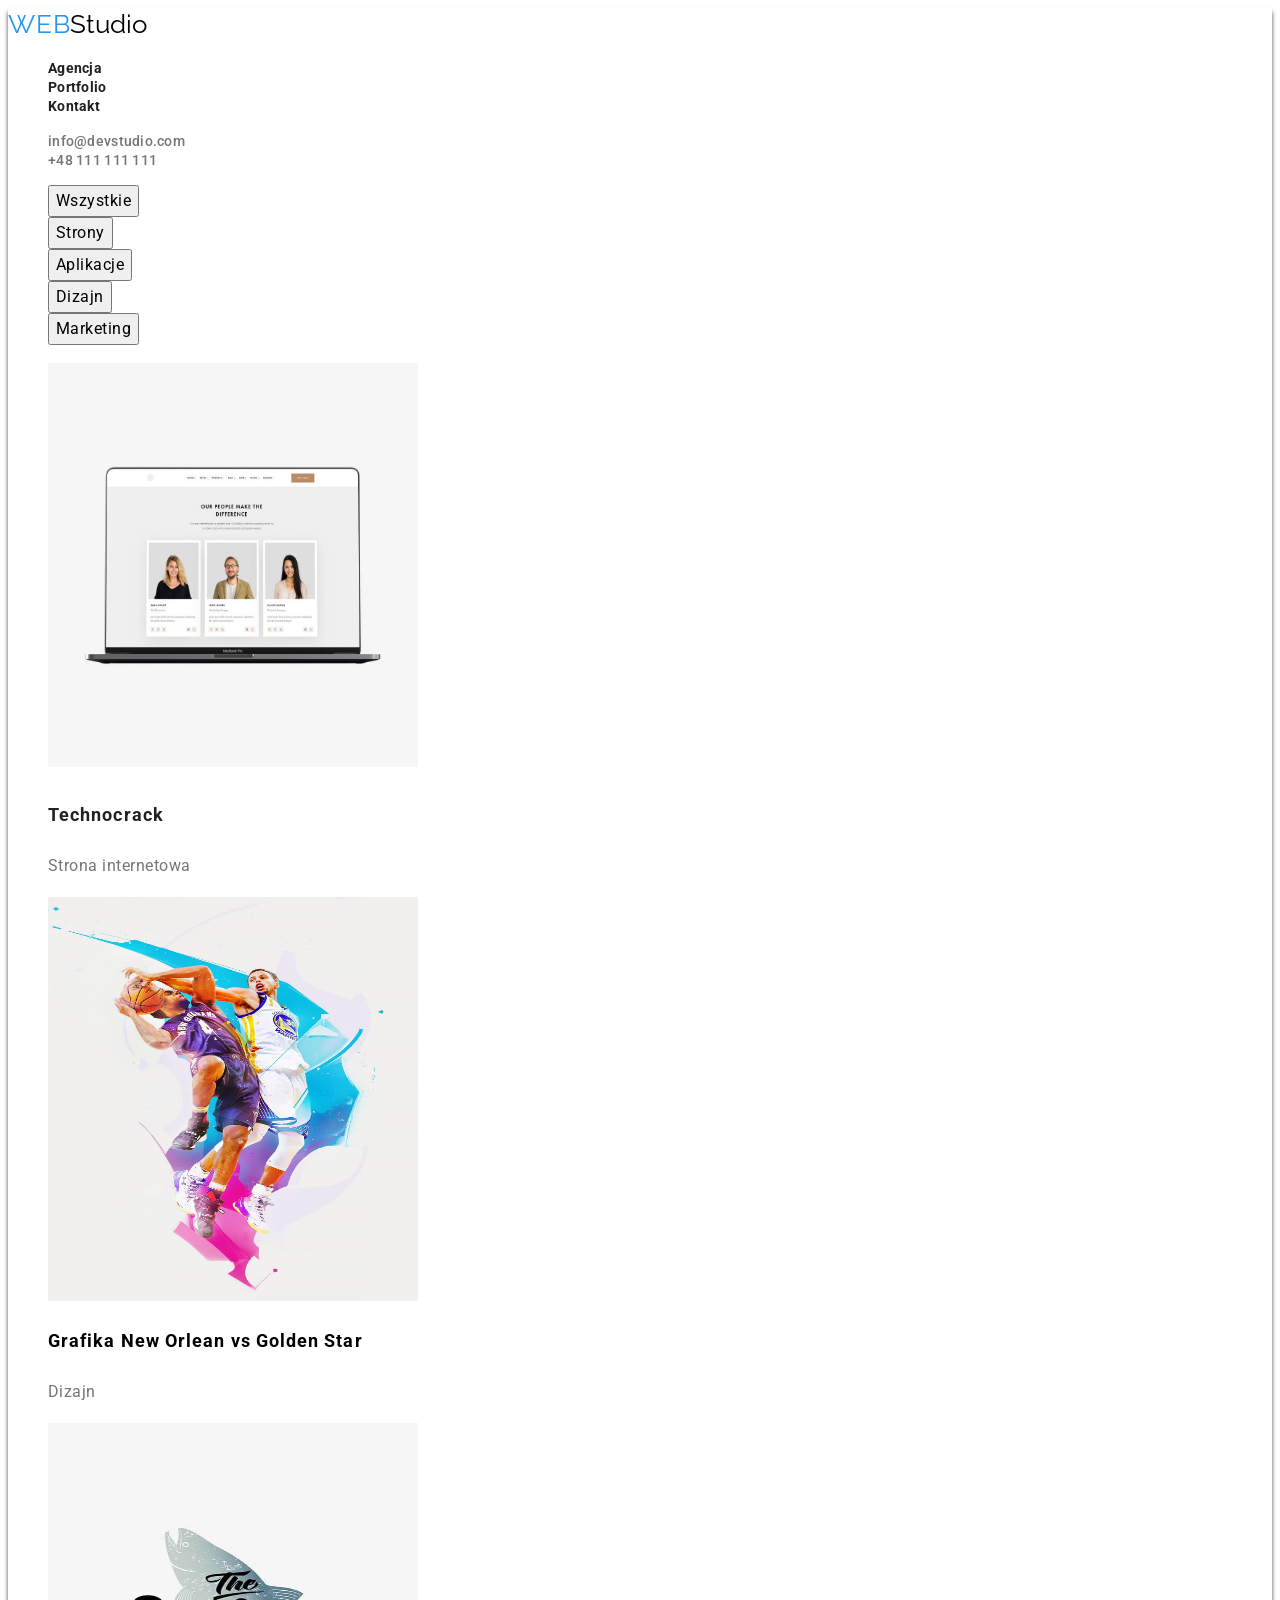
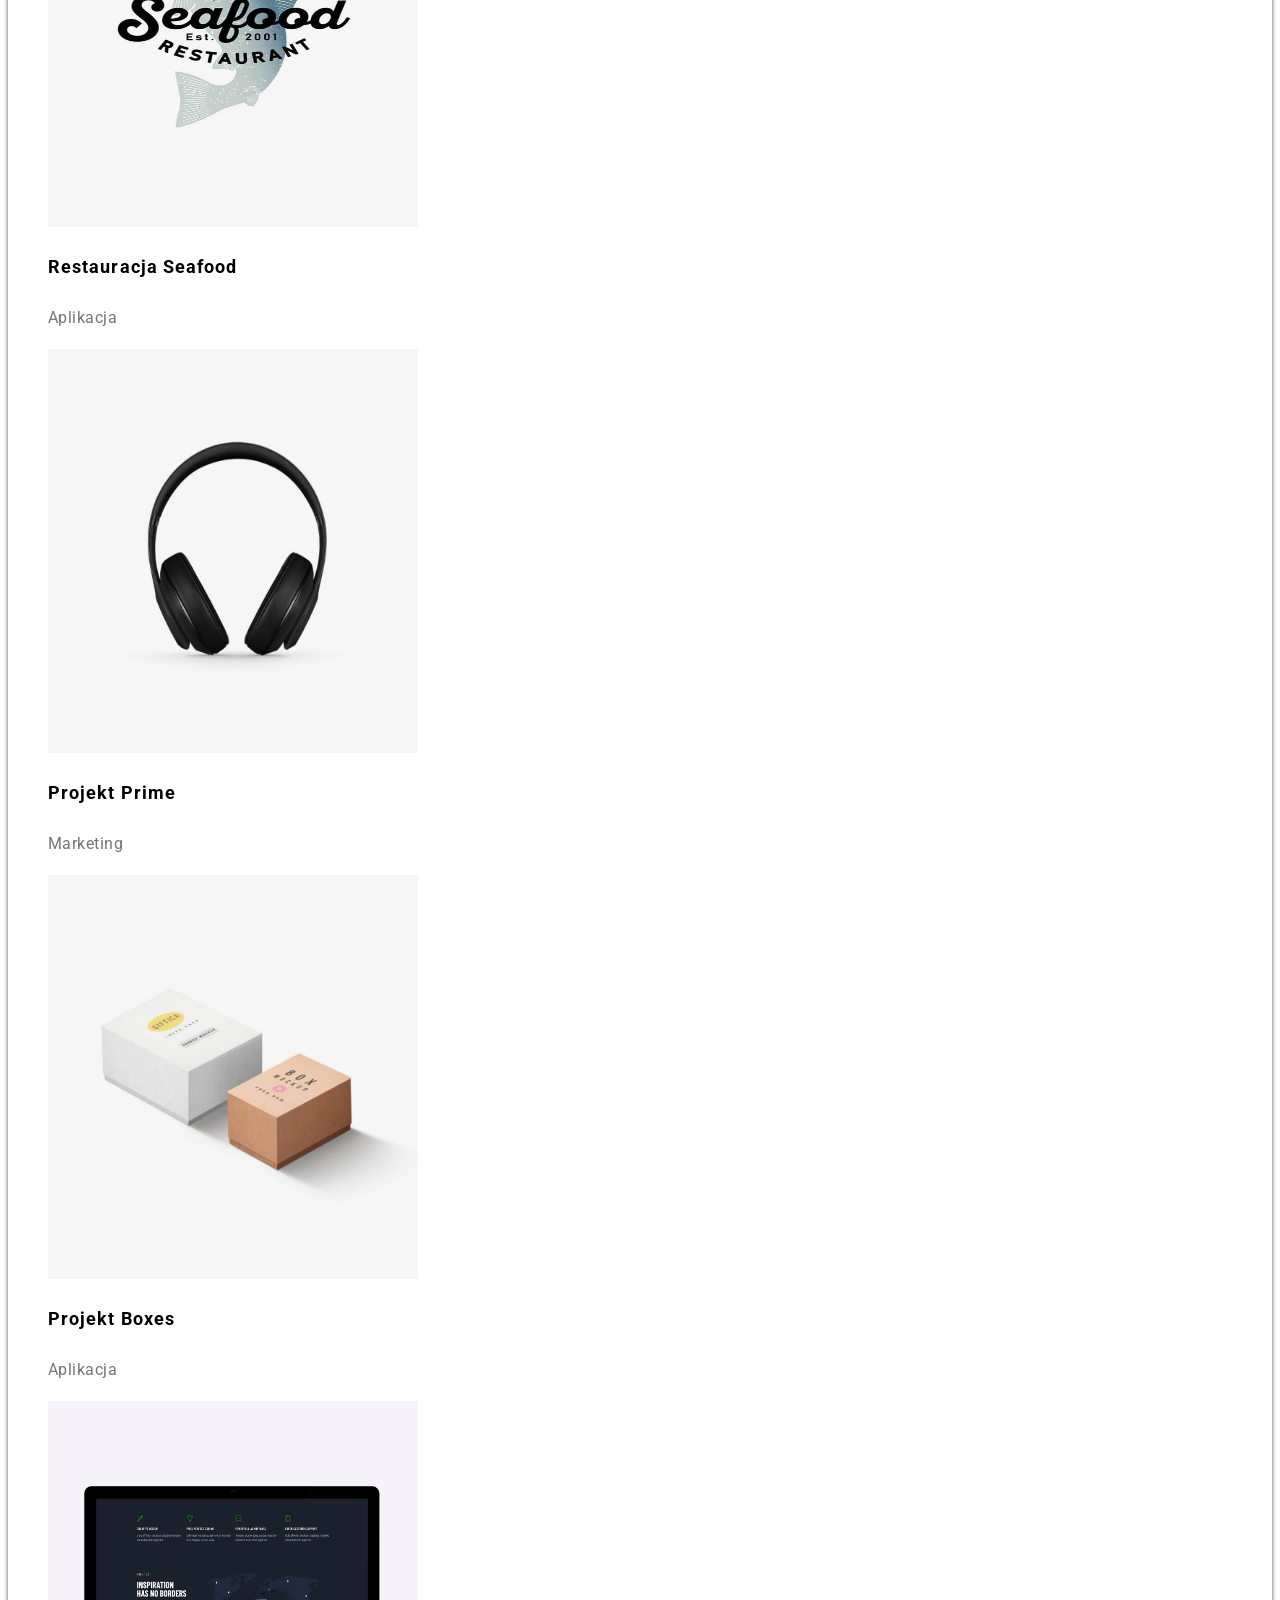
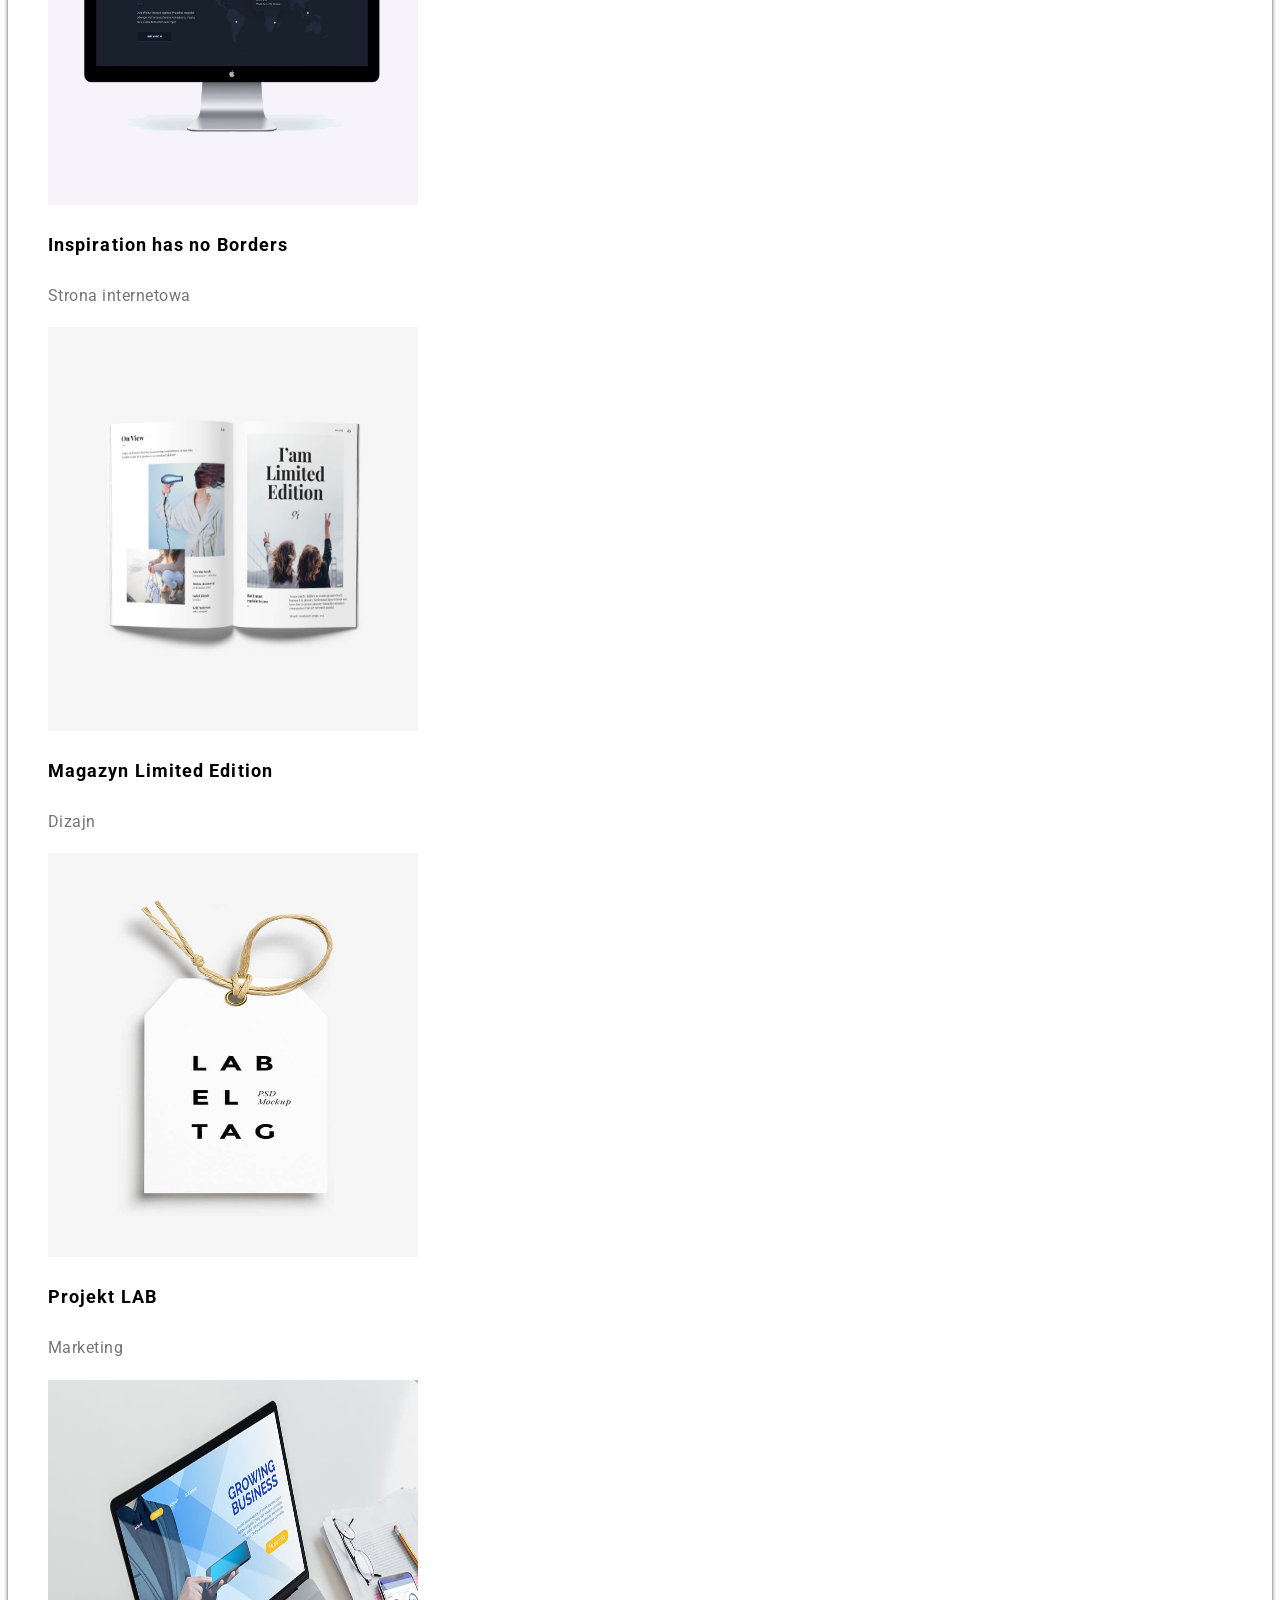
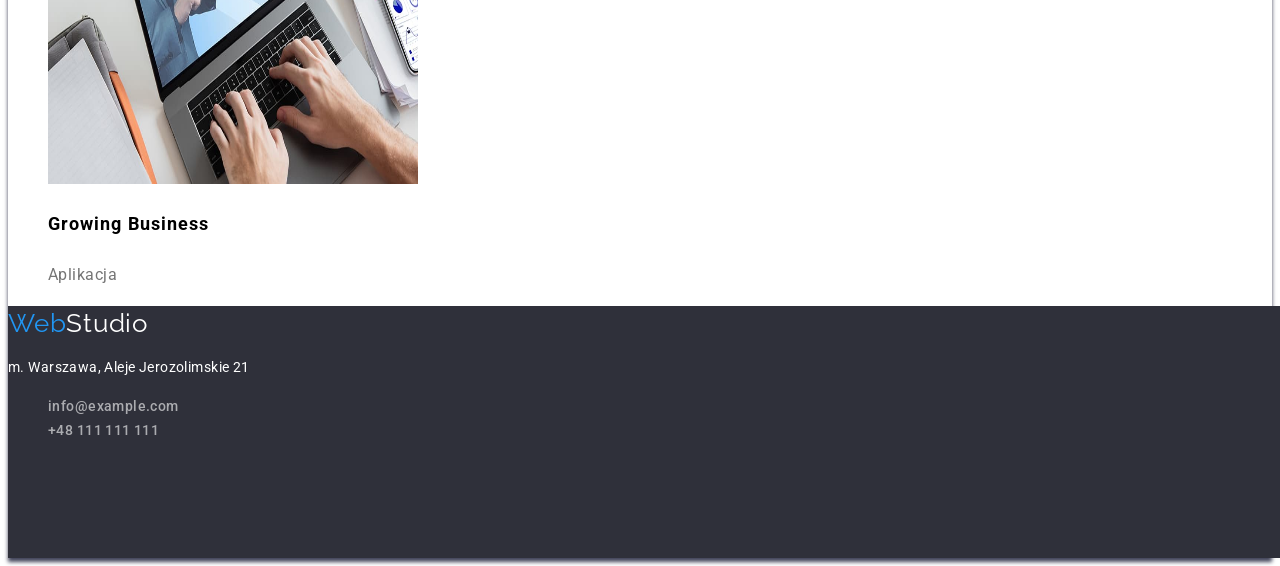
==== portfolio.html @ bafd1a70 "kopia z goit-merkup-hw-02 kopia z pracy domowej numer 2" ====
<!DOCTYPE html>
<html lang="pl">
<head>
    <meta charset="UTF-8">
    <meta http-equiv="X-UA-Compatible" content="IE=edge">
    <meta name="viewport" content="width=device-width, initial-scale=1.0">
    <title>Portfolio</title>
    <link rel="preconnect" href="https://fonts.googleapis.com">
    <link rel="preconnect" href="https://fonts.gstatic.com" crossorigin>
    <link href="https://fonts.googleapis.com/css2?family=Raleway:wght@700&family=Roboto:wght@400;500;700;900&display=swap" rel="stylesheet">
    <link rel="stylesheet" href="./css/style.css">
</head>
<body>
<header>
    <nav>
      <a href="./portfolio.html" class="logo"><span class="logo1">WEB</span>Studio</a>
    
      <!-- Nawigacja do innych stron -->
      <ul>
        <li><a href="Agencja" class="logo2">Agencja</a></li>
        <li><a href="Portfolio" class="logo2">Portfolio</a></li>
        <li><a href="Kontakt" class="logo2">Kontakt</a></li>
      </ul>
    </nav>

<ul>
    <li><a href="mail:info@devstudio.com " class="logo3">info@devstudio.com</a></li>
    <li><a href="telto:+48111111111" class="logo3">+48 111 111 111</a></li>
</ul>
  </header>
    <main>
      <ul>
<li><button type="button" class="strony">Wszystkie</button></li>
<li><button type="button" class="strony">Strony</button></li>
<li><button type="button" class="strony">Aplikacje</button></li>
<li><button type="button" class="strony">Dizajn</button></li>
<li><button type="button" class="strony">Marketing</button></li>
</ul>
<ul>
  <li class="zdjecie">
    <p>
    <img src="./images/slaptop3osoby.jpg"
    alt="Technocrack"
    width="370"
    height="404"
    />
    </p>
    <h3 class="zdjecianazwa">Technocrack</h3>
      <p class="zdjeciastrona">Strona internetowa</p>
  </li>
  <li>
    <p>
    <img src="./images/snba.jpg" 
    alt="Grafika New Orlean vs Golden Star"
    width="370"
    height="404"
    />
    </p>
    <h3 class="zdjecianazwa">Grafika New Orlean vs Golden Star</h3>
      <p class="zdjeciastrona">Dizajn</p>
  </li>
  <li>
    <p>
    <img src="./images/sseafood.jpg" 
    alt="Restauracja Seafood"
    width="370"
    height="404"
    />
    </p>
    <h3 class="zdjecianazwa">Restauracja Seafood</h3>
      <p class="zdjeciastrona">Aplikacja</p>
  </li>
  <li>
    <p>
    <img src="./images/ssłuchawki.jpg" 
    alt="Projekt Prime"
    width="370"
    height="404"
    />
    </p>
    <h3 class="zdjecianazwa">Projekt Prime</h3>
      <p class="zdjeciastrona">Marketing</p>
  </li>
  <li>
    <p>
    <img src="./images/sbox.jpg" 
    alt="Projekt Boxes"
    width="370"
    height="404"
    />
    </p>
   <h3 class="zdjecianazwa">Projekt Boxes</h3>
      <p class="zdjeciastrona">Aplikacja</p>
  </li>
  <li>
    <p>
    <img src="./images/smac.jpg" 
    alt="Inspiration has no Borders"
    width="370"
    height="404"
    />
    </p>
    <h3 class="zdjecianazwa">Inspiration has no Borders</h3>
      <p class="zdjeciastrona">Strona internetowa</p>
  </li>
  <li>
    <p>
    <img src="./images/sgazeta.jpg" 
    alt="Magazyn Limited Edition"
    width="370"
    height="404"
    />
    </p>
    <h3 class="zdjecianazwa">Magazyn Limited Edition</h3>
      <p class="zdjeciastrona">Dizajn</p>
  </li>
  <li>
    <p>
    <img src="./images/szawieszka.jpg" 
    alt="Projekt LAB"
    width="370"
    height="404"
    />
    </p>
   <h3 class="zdjecianazwa">Projekt LAB</h3>
      <p class="zdjeciastrona">Marketing</p>
  </li>
  <li>
    <p>
    <img src="./images/slaptop.jpg" 
    alt="Growing Business"
    width="370"
    height="404"
    />
    </p>
    <h3 class="zdjecianazwa">Growing Business</h3>
      <p class="zdjeciastrona">Aplikacja</p>
  </li>
</ul>
    </main>
<footer class="foot">
<a href="./portfolio.html" class="foot1"><span class="foot2">Web</span>Studio</a>
<address>
<p class="foot3" >m. Warszawa, Aleje Jerozolimskie 21</p>
<ul>
<li><a href="mailto:info@example.com" class="foot4">info@example.com</a></li>
<li><a href="tele:+48111111111" class="foot4">+48 111 111 111</a></li>
</ul>
</address>
  </footer>
</body>
</html>
---- css/style.css ----
:root {
  --black-main: #212121;
  --second-black: #000000;
  --main-blue: #2196F3;
  --background-grey: #2F303A;
  --main-white: #FFFFFF;
  --second-white: #F5F4FA;
  --main-silver: #757575;
}

body {
font-family: 'Roboto', sans-serif;
color: var(--main-black);
box-shadow:  0px 4px 4px 0px rgba(66, 68, 90, 1);
}
ul {
    list-style-type: none;
}

.logo {
color: var(--second-black);
background-color:var(--main-white);
text-decoration: none;
font-family: Raleway;
font-size: 26px;
line-height: 1.29;
cursor: pointer;
}
.logo1 {
color: #2196F3;
font-family: Raleway;
font-size: 26px;
line-height: 1.29;
letter-spacing: 0.03em;
cursor: pointer;
}
.logo2 {
color: var(--black-main);
font-weight: bold;
font-size: 14px;
line-height: 1.14;
letter-spacing: 0.02em;
text-decoration: none;
list-style-type: none;
}
.logo3 {
color: var(--main-silver);
text-decoration: none;
font-size: 14px;
line-height: 1.14;
letter-spacing: 0.02em;
font-weight: 500;
}
.logo:hover,
.logo1:hover,
.logo2:hover,
.logo3:hover{
    color: var(--main-blue);
}

.titel {
background-color: var(--background-grey);
height: 600px;
width: 1600px;
}
.titelh1 {
font-size: 44px;
line-height: 1.36;
letter-spacing: 0.06em;
color:var(--main-white);
}
.titelbutton {
height: 50px;
width: 200px;
font-family: inherit;
font-weight: bold;
font-size: 16px;
line-height: 1.88;
letter-spacing: 0.06em;
background-color:var(--main-blue);
color: var(--main-white);
cursor: pointer;
}
.titelh2 {
font-size: 36px;
line-height: 1.16;
letter-spacing: 0.03em;
color:var(--black-main);
}
.titelh3 {
font-size: 14px;
line-height: 1.14;
letter-spacing: 0.03em;
color:var(--black-main);

}
.titellor {
font-size: 14px;
line-height: 1.71;
letter-spacing: 0.03em;
color:var(--main-silver);
}
.my {
font-size: 16px;
line-height: 1.19;
letter-spacing: 0.03em;
color:var(--black-main);
font-style:normal;
}

.strony {
font-size: 16px;
line-height: 1.63;
letter-spacing: 0.03em;
font-family: inherit;
}
.strony:hover {
color: var(--main-white);
background-color: var(--main-blue);
cursor: pointer;
}
.zdjecie {
font-size: 18px;
line-height: 2;
letter-spacing: 0.06em;
color:var(--black-main);
}
.zdjecianazwa {
    line-height: 2;
font-weight: bold;
font-size: 18px;
letter-spacing: 0.06em;
font-size: 18px
}
.zdjeciastrona{
font-size: 16px;
line-height: 1.88;
letter-spacing: 0.03em;
color: var(--main-silver);
}
.foot {
background-color: var(--background-grey);
height: 252px;
width: 1600px;
}
.foot1 {
list-style-type: none;
font-family: Raleway;
font-size: 26px;
line-height: 1.19;
letter-spacing: 0.03em;
color: #FFFFFF;
cursor: pointer;
text-decoration: none; 
}
.foot2 {
font-family: Raleway;
font-size: 26px;
line-height: 1.38;
letter-spacing: 0.03em;
color:#2196F3;
text-decoration: none;
list-style-type: none;
}
.foot3 {
font-size: 14px;
line-height: 1.71;
letter-spacing: 0.03em;
color: #FFFFFF;
font-style: normal;
}
.foot4 {
font-size: 14px;
line-height: 1.71;
letter-spacing: 0.03em;
color: #FFFFFF99;
text-decoration: none;
font-style: normal;
font-weight: 500;
}
.foot:hover,
.foot1:hover,
.foot2:hover,
.foot4:hover {
    color:var(--main-blue) ;
}
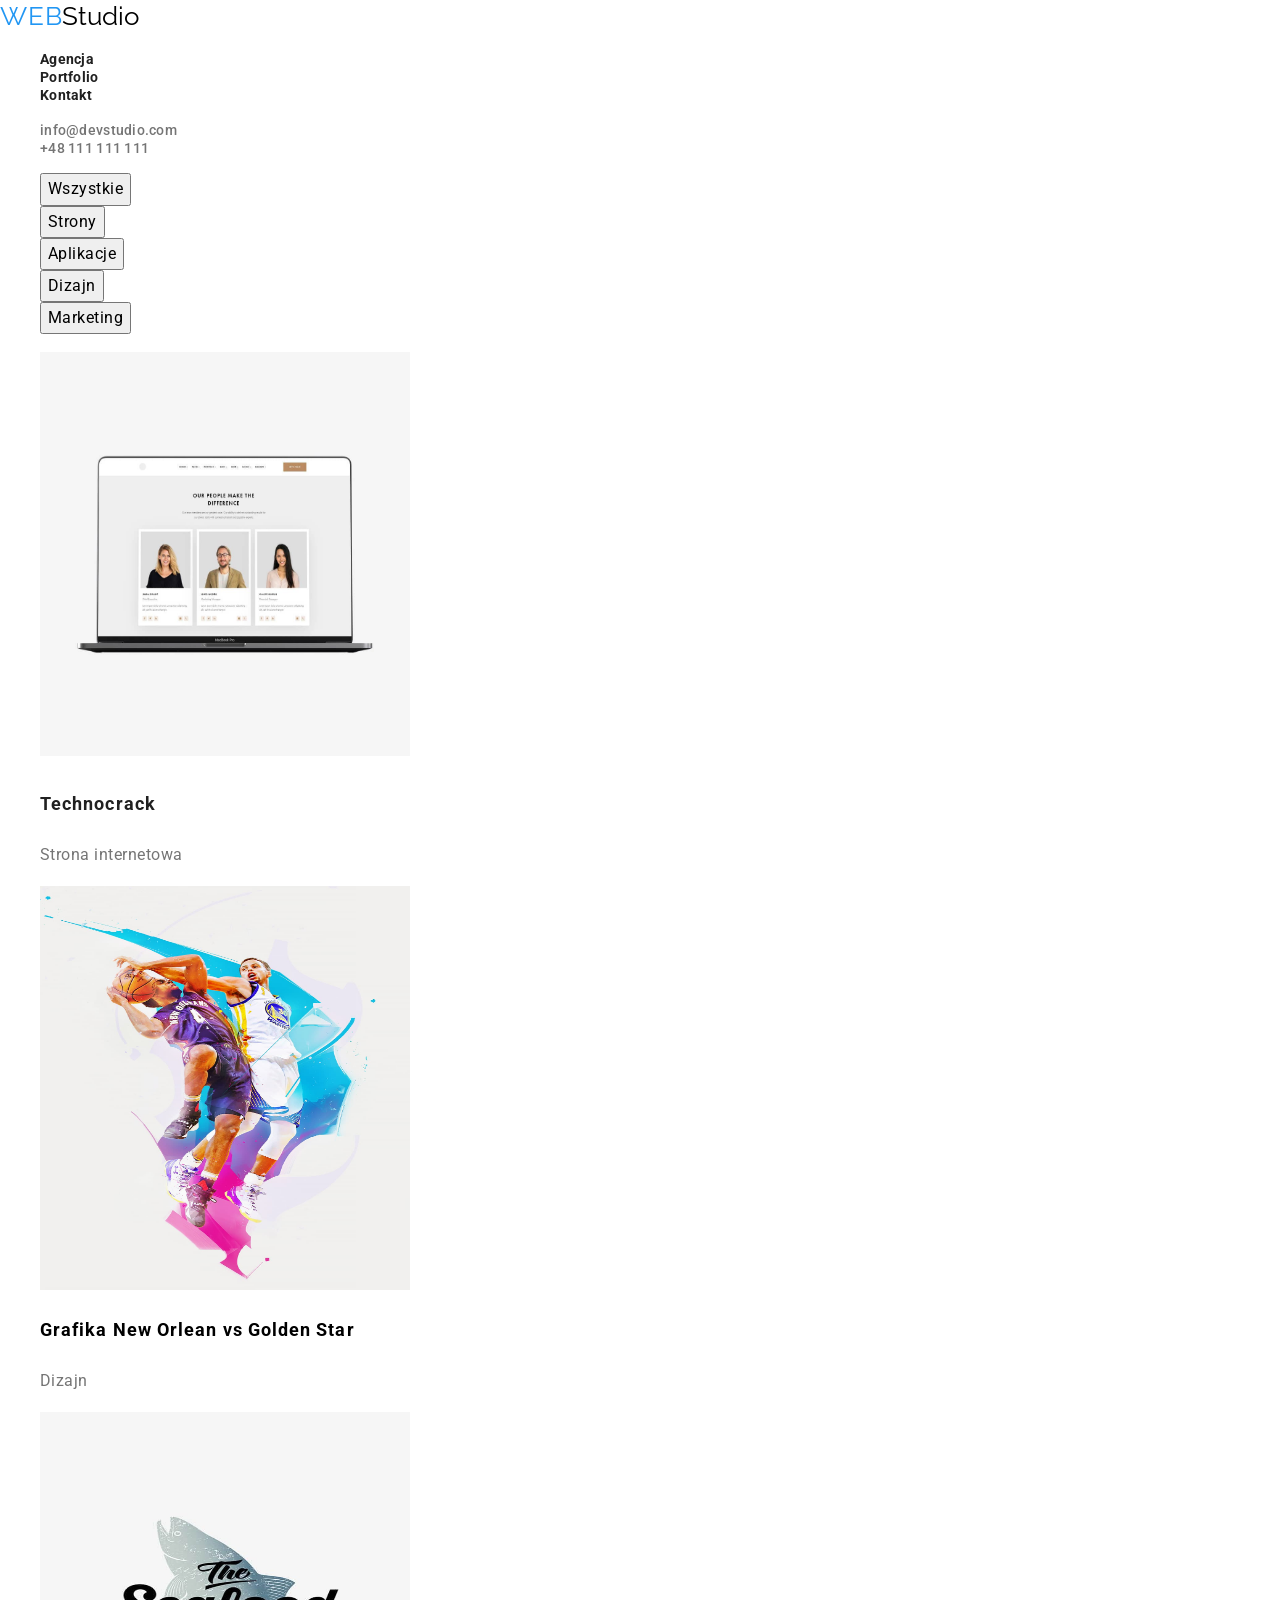
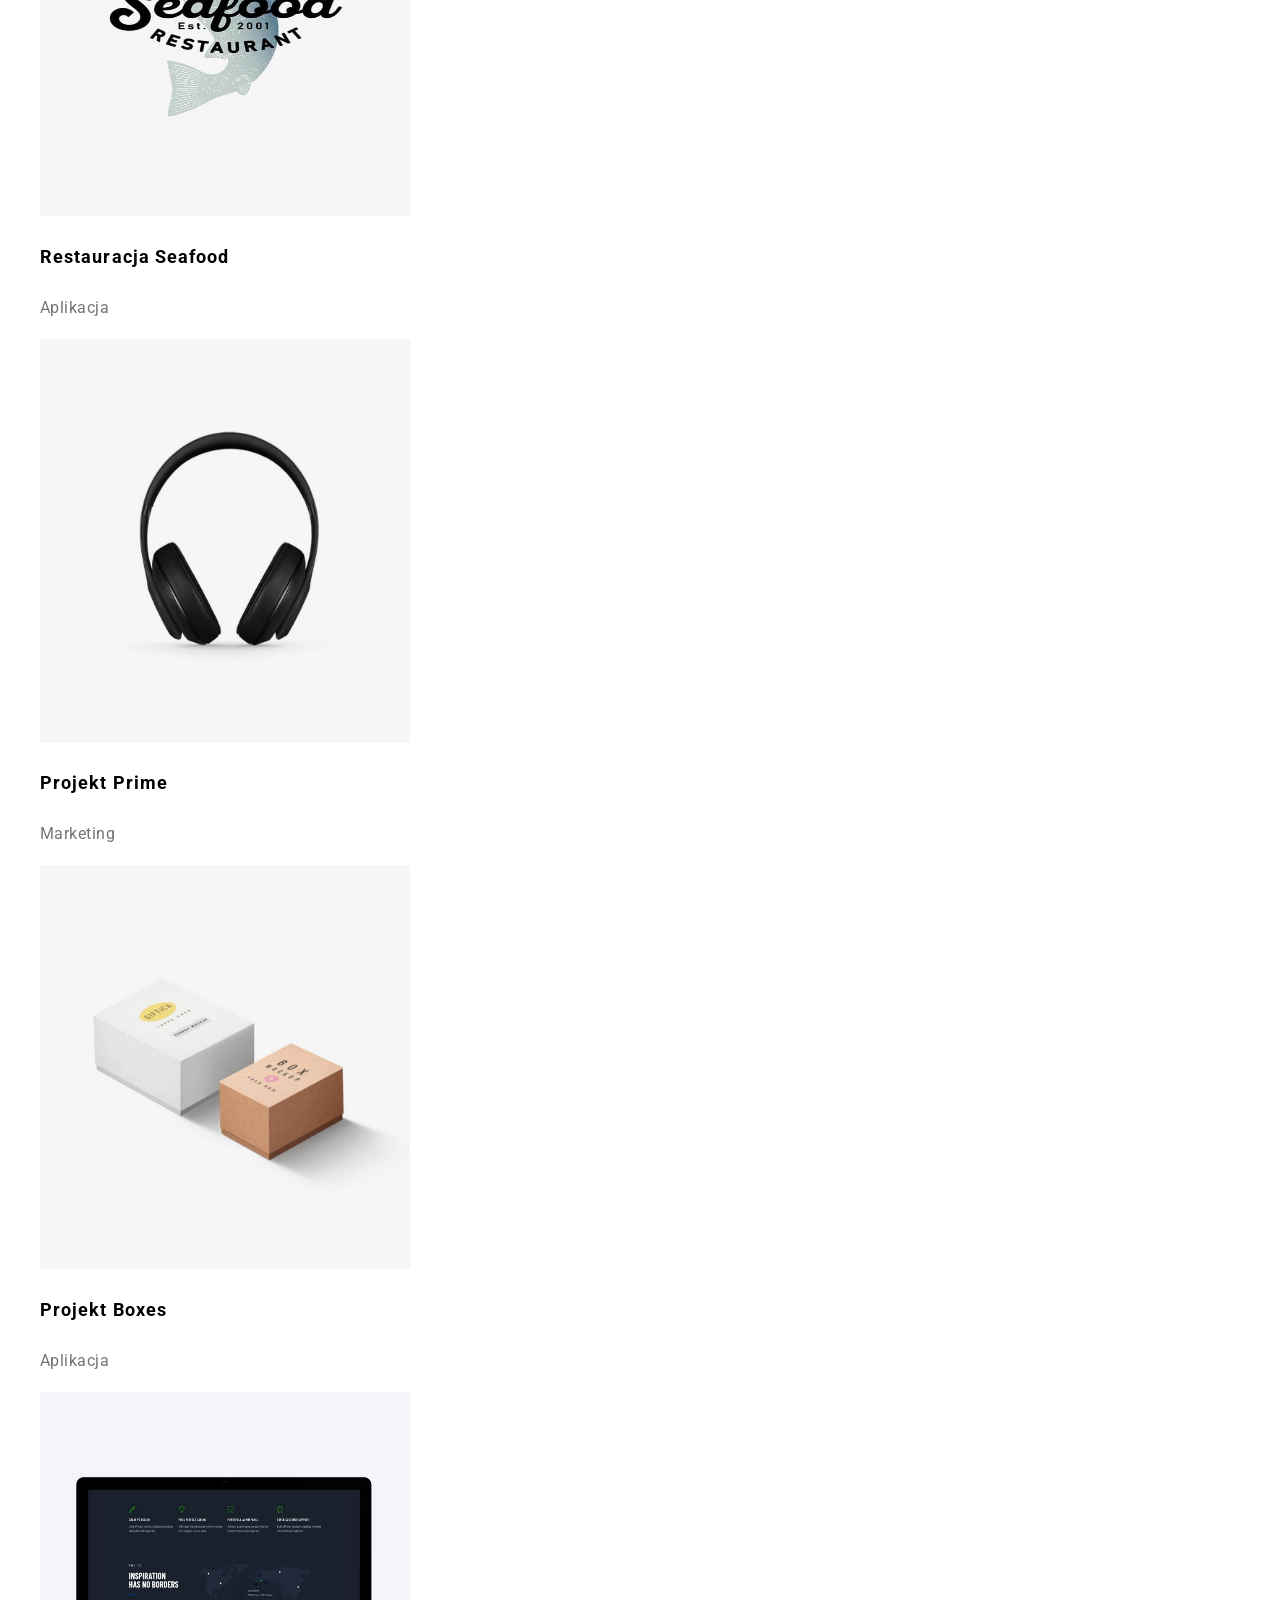
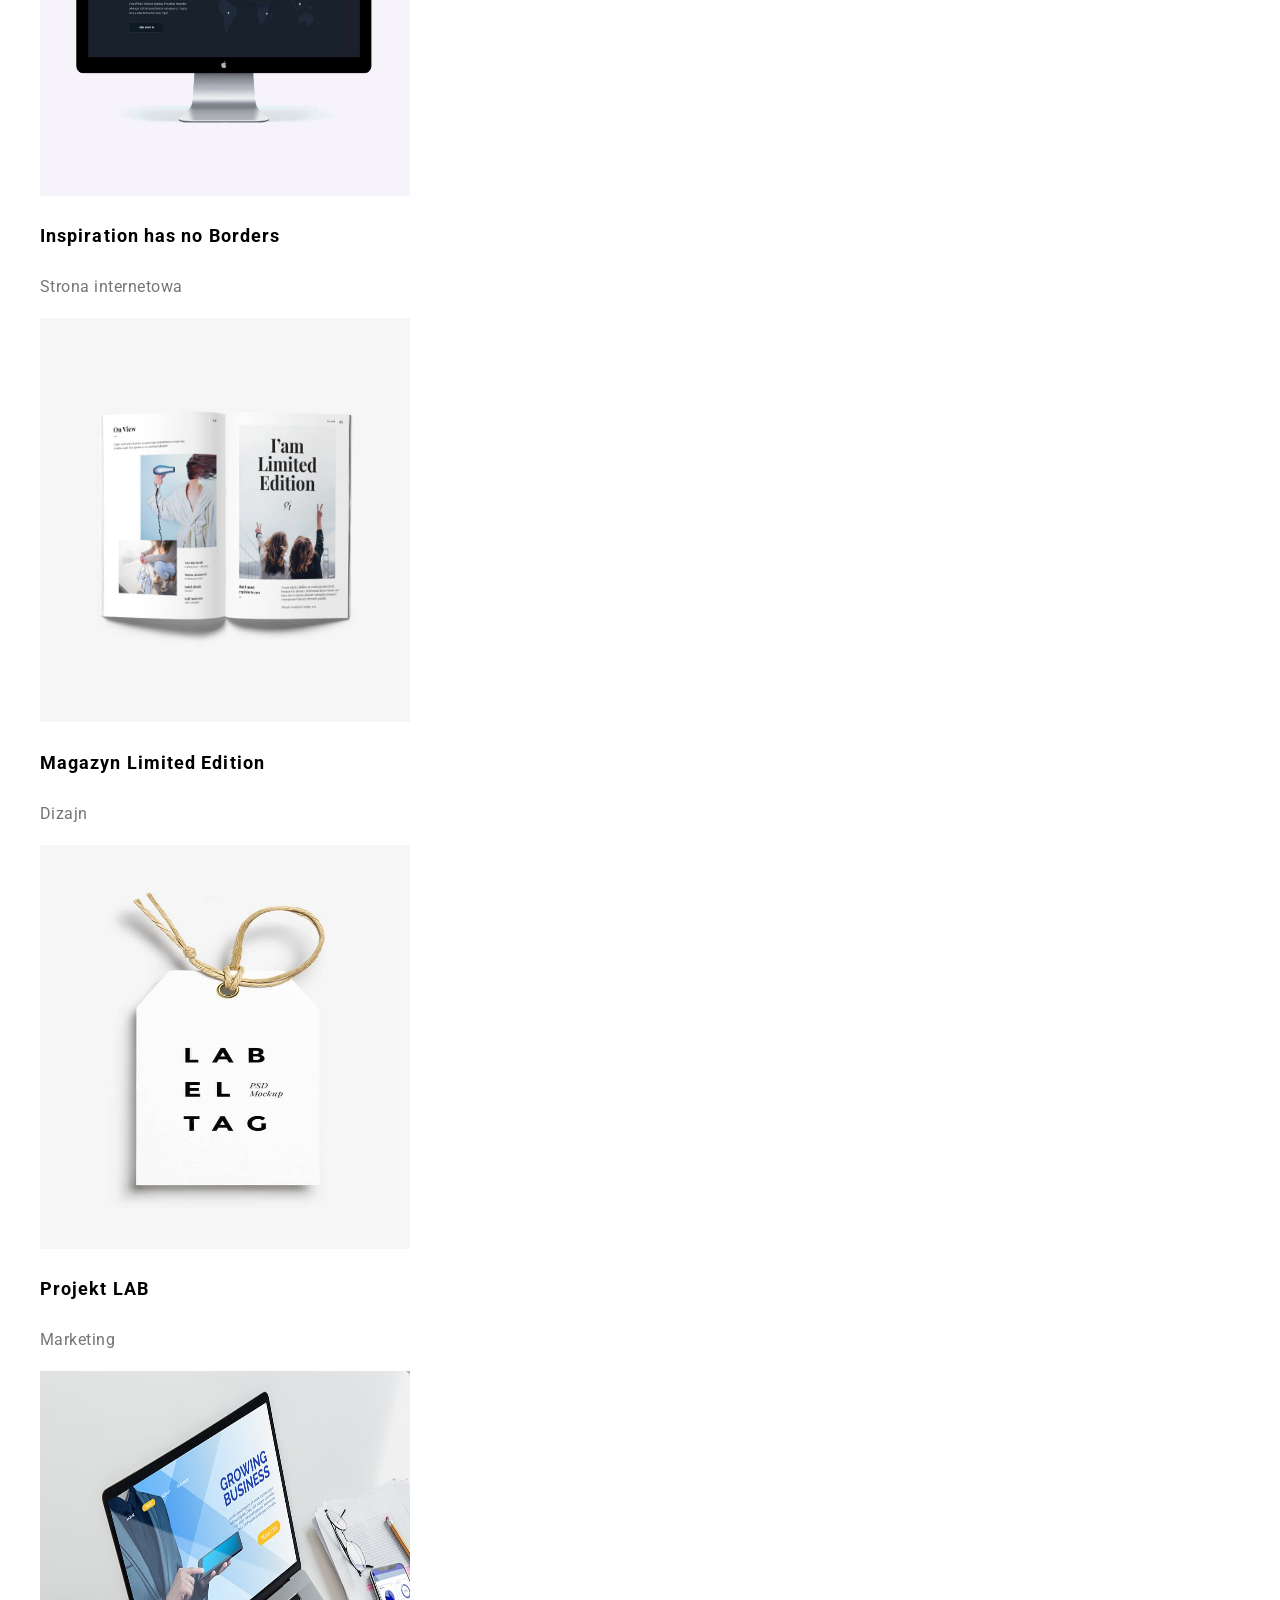
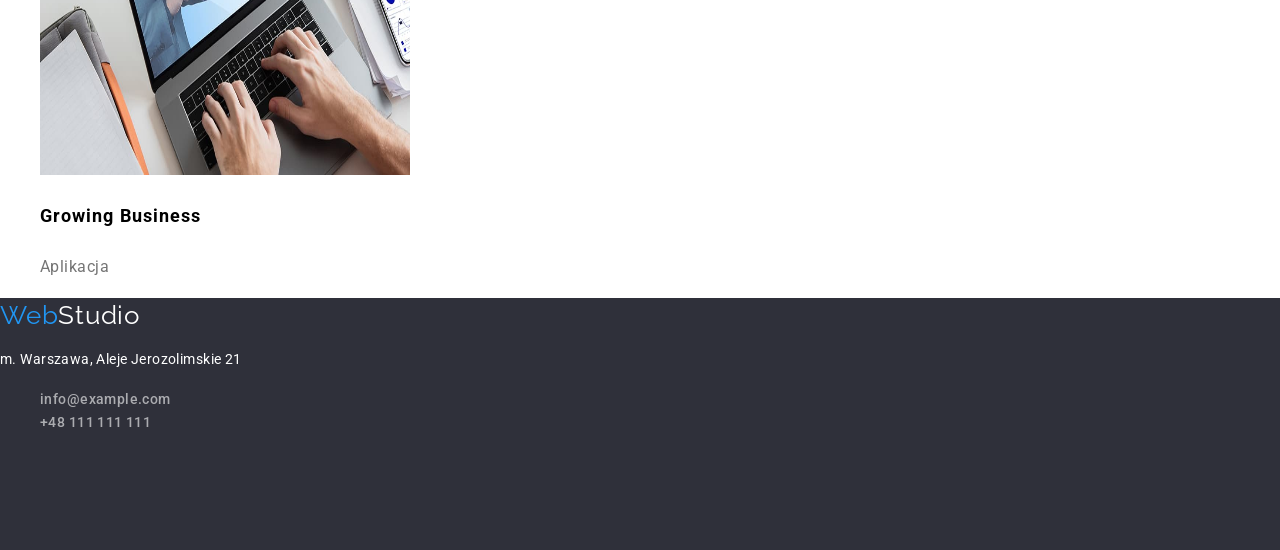
==== commit eadcf7d7: "html i portfolia link styl nowy link do portfolio i html stylesheet" ====
--- a/portfolio.html
+++ b/portfolio.html
@@ -8,6 +8,10 @@
     <link rel="preconnect" href="https://fonts.googleapis.com">
     <link rel="preconnect" href="https://fonts.gstatic.com" crossorigin>
     <link href="https://fonts.googleapis.com/css2?family=Raleway:wght@700&family=Roboto:wght@400;500;700;900&display=swap" rel="stylesheet">
+  <link
+    rel="stylesheet"
+    href="https://cdnjs.cloudflare.com/ajax/libs/modern-normalize/1.0.0/modern-normalize.min.css"
+  />
     <link rel="stylesheet" href="./css/style.css">
 </head>
 <body>
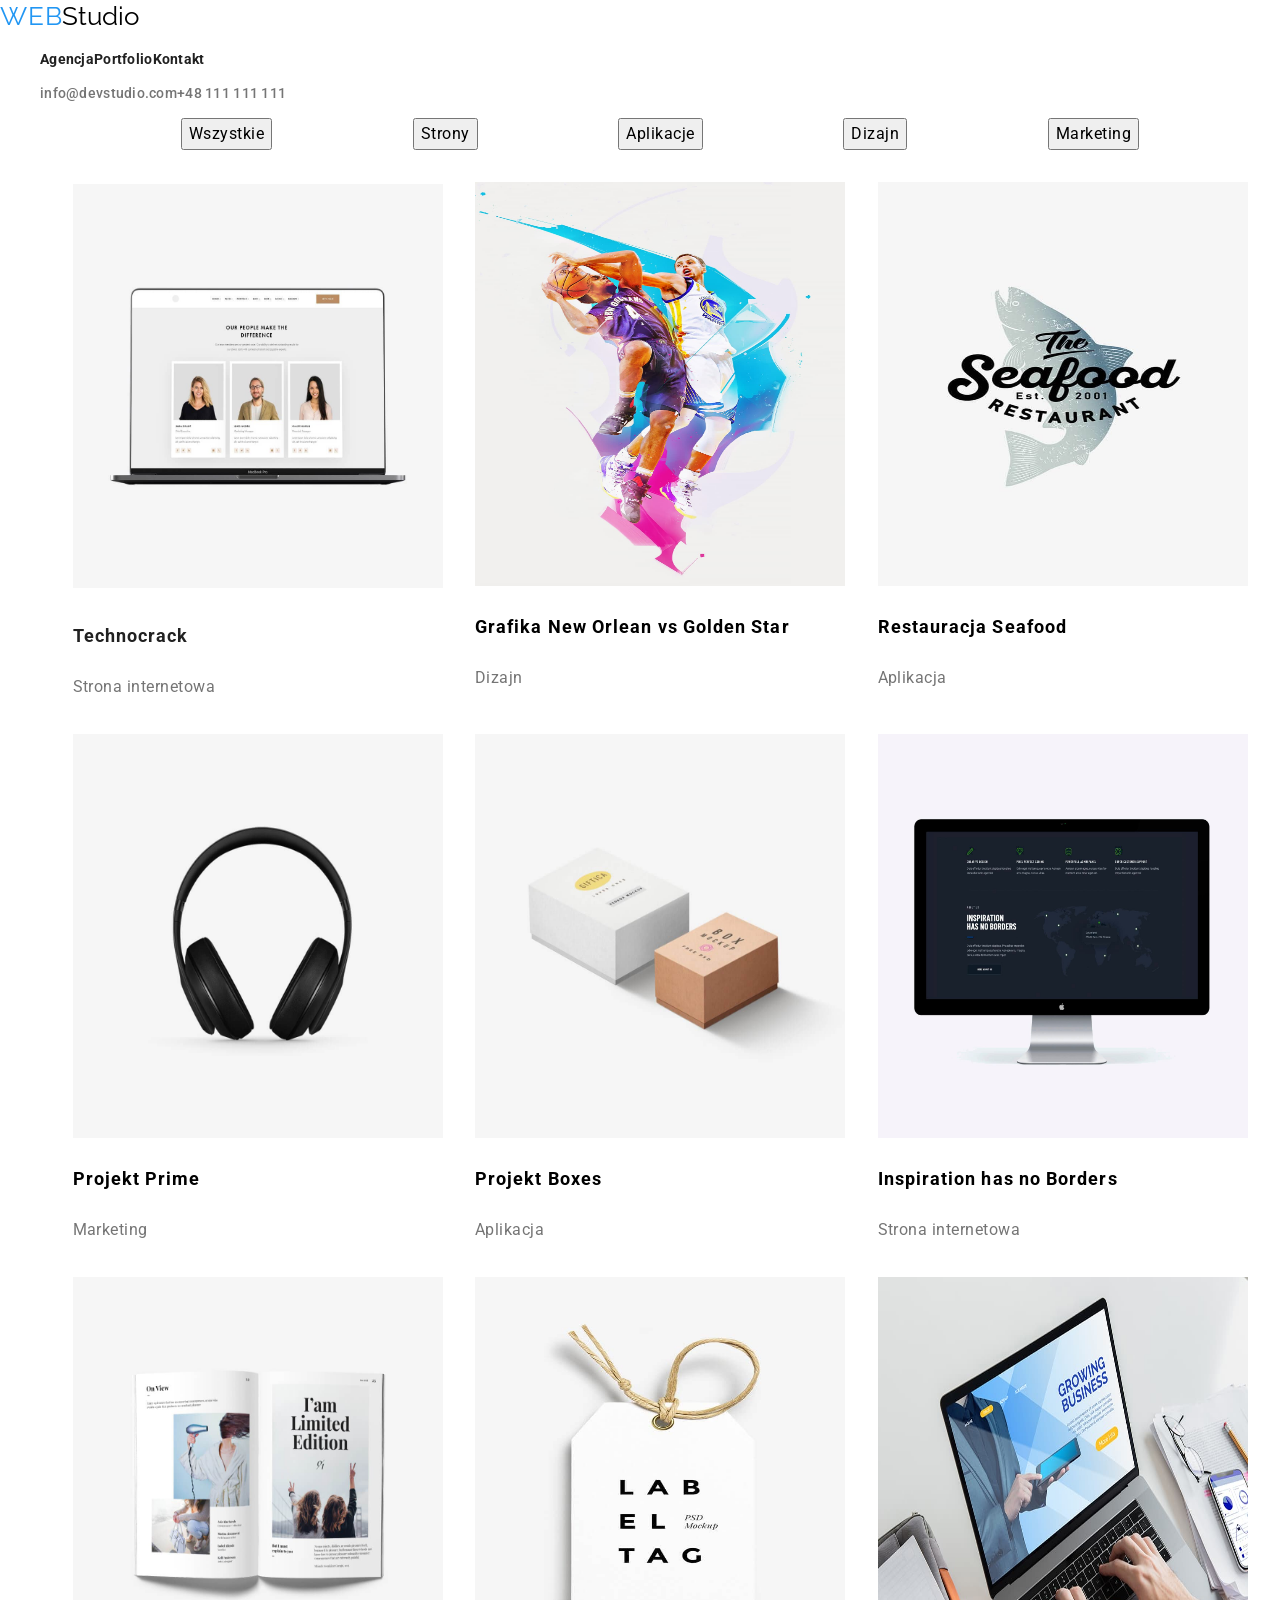
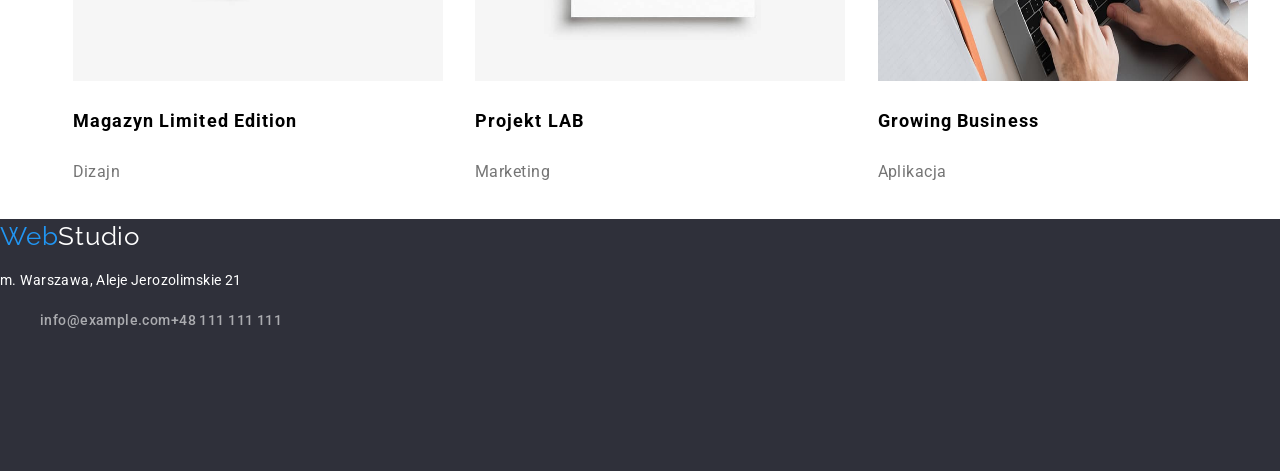
==== commit 781bd44c: "Zmiany w układzie zmiany w układzie po długiej przerwie" ====
--- a/portfolio.html
+++ b/portfolio.html
@@ -33,14 +33,14 @@
 </ul>
   </header>
     <main>
-      <ul>
+      <ul class="block">
 <li><button type="button" class="strony">Wszystkie</button></li>
 <li><button type="button" class="strony">Strony</button></li>
 <li><button type="button" class="strony">Aplikacje</button></li>
 <li><button type="button" class="strony">Dizajn</button></li>
 <li><button type="button" class="strony">Marketing</button></li>
 </ul>
-<ul>
+<ul class="block">
   <li class="zdjecie">
     <p>
     <img src="./images/slaptop3osoby.jpg"
--- a/css/style.css
+++ b/css/style.css
@@ -8,13 +8,22 @@
   --main-silver: #757575;
 }
 
+
 body {
 font-family: 'Roboto', sans-serif;
+font-weight: 1600px; 
 color: var(--main-black);
 box-shadow:  0px 4px 4px 0px rgba(66, 68, 90, 1);
 }
+ 
 ul {
     list-style-type: none;
+    display: flex;
+}
+
+.head{
+    display: flex;
+    flex-direction: row;
 }
 
 .logo {
@@ -64,10 +73,15 @@
 width: 1600px;
 }
 .titelh1 {
+display: flex;
 font-size: 44px;
 line-height: 1.36;
 letter-spacing: 0.06em;
+text-transform: uppercase;
 color:var(--main-white);
+text-align: center;
+flex-wrap: wrap;
+margin: 0px;
 }
 .titelbutton {
 height: 50px;
@@ -86,19 +100,23 @@
 line-height: 1.16;
 letter-spacing: 0.03em;
 color:var(--black-main);
+display: flex;
+justify-content: center;
 }
 .titelh3 {
 font-size: 14px;
 line-height: 1.14;
 letter-spacing: 0.03em;
 color:var(--black-main);
-
-}
+}
+
 .titellor {
 font-size: 14px;
 line-height: 1.71;
 letter-spacing: 0.03em;
 color:var(--main-silver);
+display: flex;
+flex-direction: column;
 }
 .my {
 font-size: 16px;
@@ -137,6 +155,11 @@
 line-height: 1.88;
 letter-spacing: 0.03em;
 color: var(--main-silver);
+}
+.block{
+    display: flex;
+    justify-content:space-evenly;
+    flex-wrap: wrap;
 }
 .foot {
 background-color: var(--background-grey);
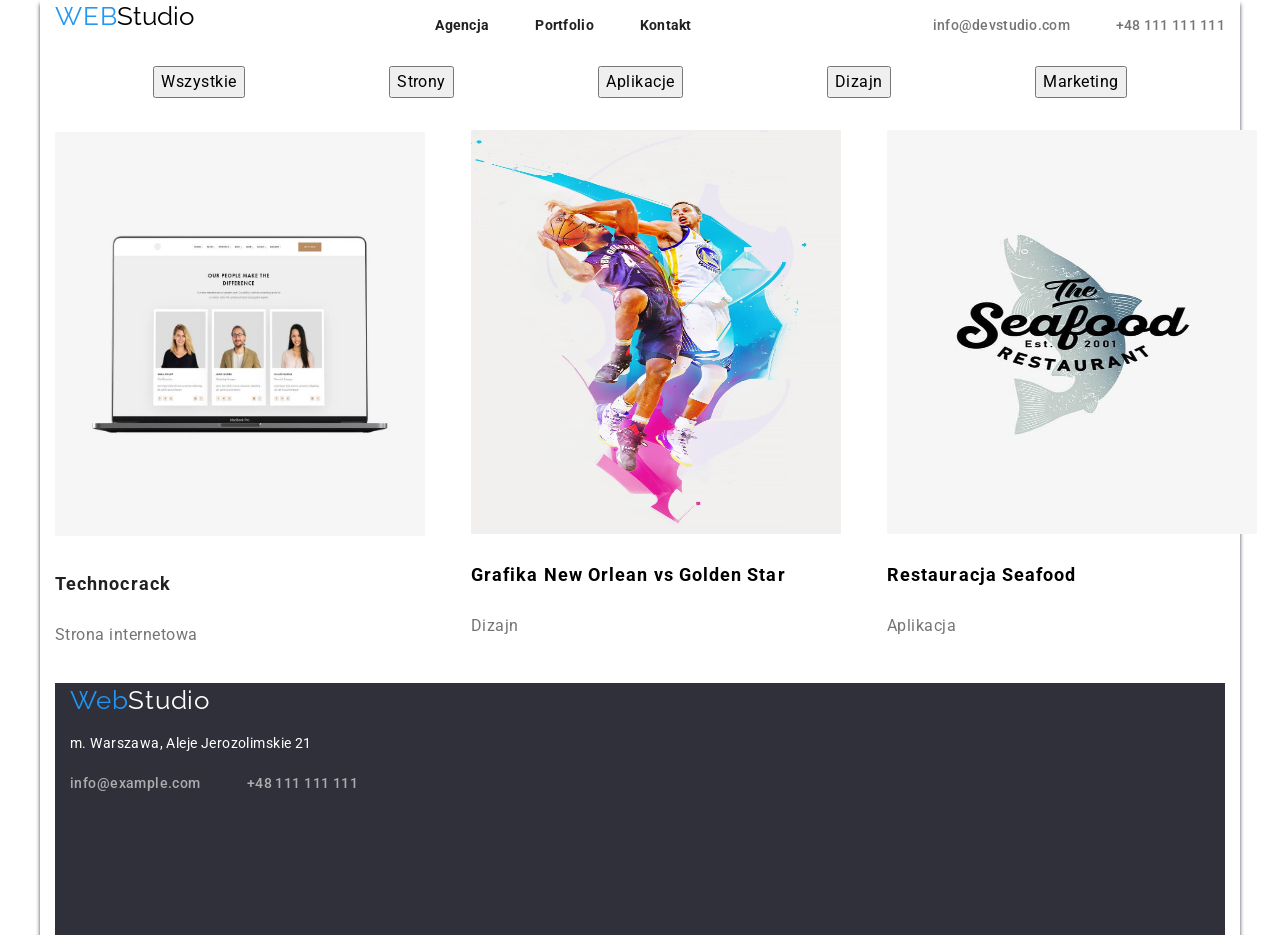
==== commit b85335bb: "zmiana głównej strony zmiana głównej strony" ====
--- a/portfolio.html
+++ b/portfolio.html
@@ -15,23 +15,26 @@
     <link rel="stylesheet" href="./css/style.css">
 </head>
 <body>
-<header>
-    <nav>
-      <a href="./portfolio.html" class="logo"><span class="logo1">WEB</span>Studio</a>
-    
+<header class="head">
+      <div class="container">
+      <a href="./index.html" class="logo"><span class="logo1">WEB</span>Studio</a>
       <!-- Nawigacja do innych stron -->
+      <nav>
+        
       <ul>
         <li><a href="Agencja" class="logo2">Agencja</a></li>
         <li><a href="Portfolio" class="logo2">Portfolio</a></li>
         <li><a href="Kontakt" class="logo2">Kontakt</a></li>
       </ul>
     </nav>
-
+</div>
+<div>
 <ul>
     <li><a href="mail:info@devstudio.com " class="logo3">info@devstudio.com</a></li>
     <li><a href="telto:+48111111111" class="logo3">+48 111 111 111</a></li>
 </ul>
-  </header>
+  </div>
+</header>
     <main>
       <ul class="block">
 <li><button type="button" class="strony">Wszystkie</button></li>
--- a/css/style.css
+++ b/css/style.css
@@ -8,22 +8,35 @@
   --main-silver: #757575;
 }
 
-
+.container{
+    margin: 0 auto;
+    width: 100%;
+    max-width: 1200px;
+    padding: 0 15px;
+    display: contents;
+}
 body {
-font-family: 'Roboto', sans-serif;
-font-weight: 1600px; 
-color: var(--main-black);
-box-shadow:  0px 4px 4px 0px rgba(66, 68, 90, 1);
-}
- 
+    font-family: 'Roboto', sans-serif;
+    font-weight: 1600px; 
+    color: var(--main-black);
+    box-shadow:  0px 4px 4px 0px rgba(66, 68, 90, 1);
+    margin: 0 auto;
+    width: 100%;
+    max-width: 1200px;
+    padding: 0 15px;
+}
+
 ul {
     list-style-type: none;
     display: flex;
+    flex-wrap: wrap;
+    padding: 0;
+    gap: 46px;
 }
 
 .head{
     display: flex;
-    flex-direction: row;
+    justify-content: space-between;
 }
 
 .logo {
@@ -51,6 +64,7 @@
 letter-spacing: 0.02em;
 text-decoration: none;
 list-style-type: none;
+
 }
 .logo3 {
 color: var(--main-silver);
@@ -65,15 +79,21 @@
 .logo2:hover,
 .logo3:hover{
     color: var(--main-blue);
+    text-decoration: underline;
 }
 
 .titel {
 background-color: var(--background-grey);
 height: 600px;
 width: 1600px;
+margin: 0 auto;
+width: 100%;
+max-width: 1200px;
+padding: 0 15px;
 }
 .titelh1 {
 display: flex;
+max-width: 696px;
 font-size: 44px;
 line-height: 1.36;
 letter-spacing: 0.06em;
@@ -81,7 +101,9 @@
 color:var(--main-white);
 text-align: center;
 flex-wrap: wrap;
-margin: 0px;
+margin: auto;
+padding-top: 172px;
+padding-bottom: 30px;
 }
 .titelbutton {
 height: 50px;
@@ -94,7 +116,17 @@
 background-color:var(--main-blue);
 color: var(--main-white);
 cursor: pointer;
-}
+display: flex;
+justify-content: space-around;
+margin: auto;
+}
+.lorem{
+    justify-content: space-evenly;
+    display: flex;
+    flex-wrap: nowrap;
+}
+
+
 .titelh2 {
 font-size: 36px;
 line-height: 1.16;
@@ -117,6 +149,9 @@
 color:var(--main-silver);
 display: flex;
 flex-direction: column;
+justify-content: space-evenly;
+display: flex;
+flex-wrap: nowrap;
 }
 .my {
 font-size: 16px;
@@ -124,6 +159,9 @@
 letter-spacing: 0.03em;
 color:var(--black-main);
 font-style:normal;
+display: flex;
+flex-direction: column;
+flex-wrap: wrap;
 }
 
 .strony {
@@ -158,13 +196,22 @@
 }
 .block{
     display: flex;
-    justify-content:space-evenly;
-    flex-wrap: wrap;
-}
+    justify-content: space-evenly;
+    align-content: center;
+    flex-wrap: nowrap;
+    flex-direction: row;
+}
+
 .foot {
 background-color: var(--background-grey);
 height: 252px;
 width: 1600px;
+margin: 0 auto;
+    width: 100%;
+    max-width: 1200px;
+    padding: 0 15px;
+    display: flex;
+    flex-direction: column;
 }
 .foot1 {
 list-style-type: none;
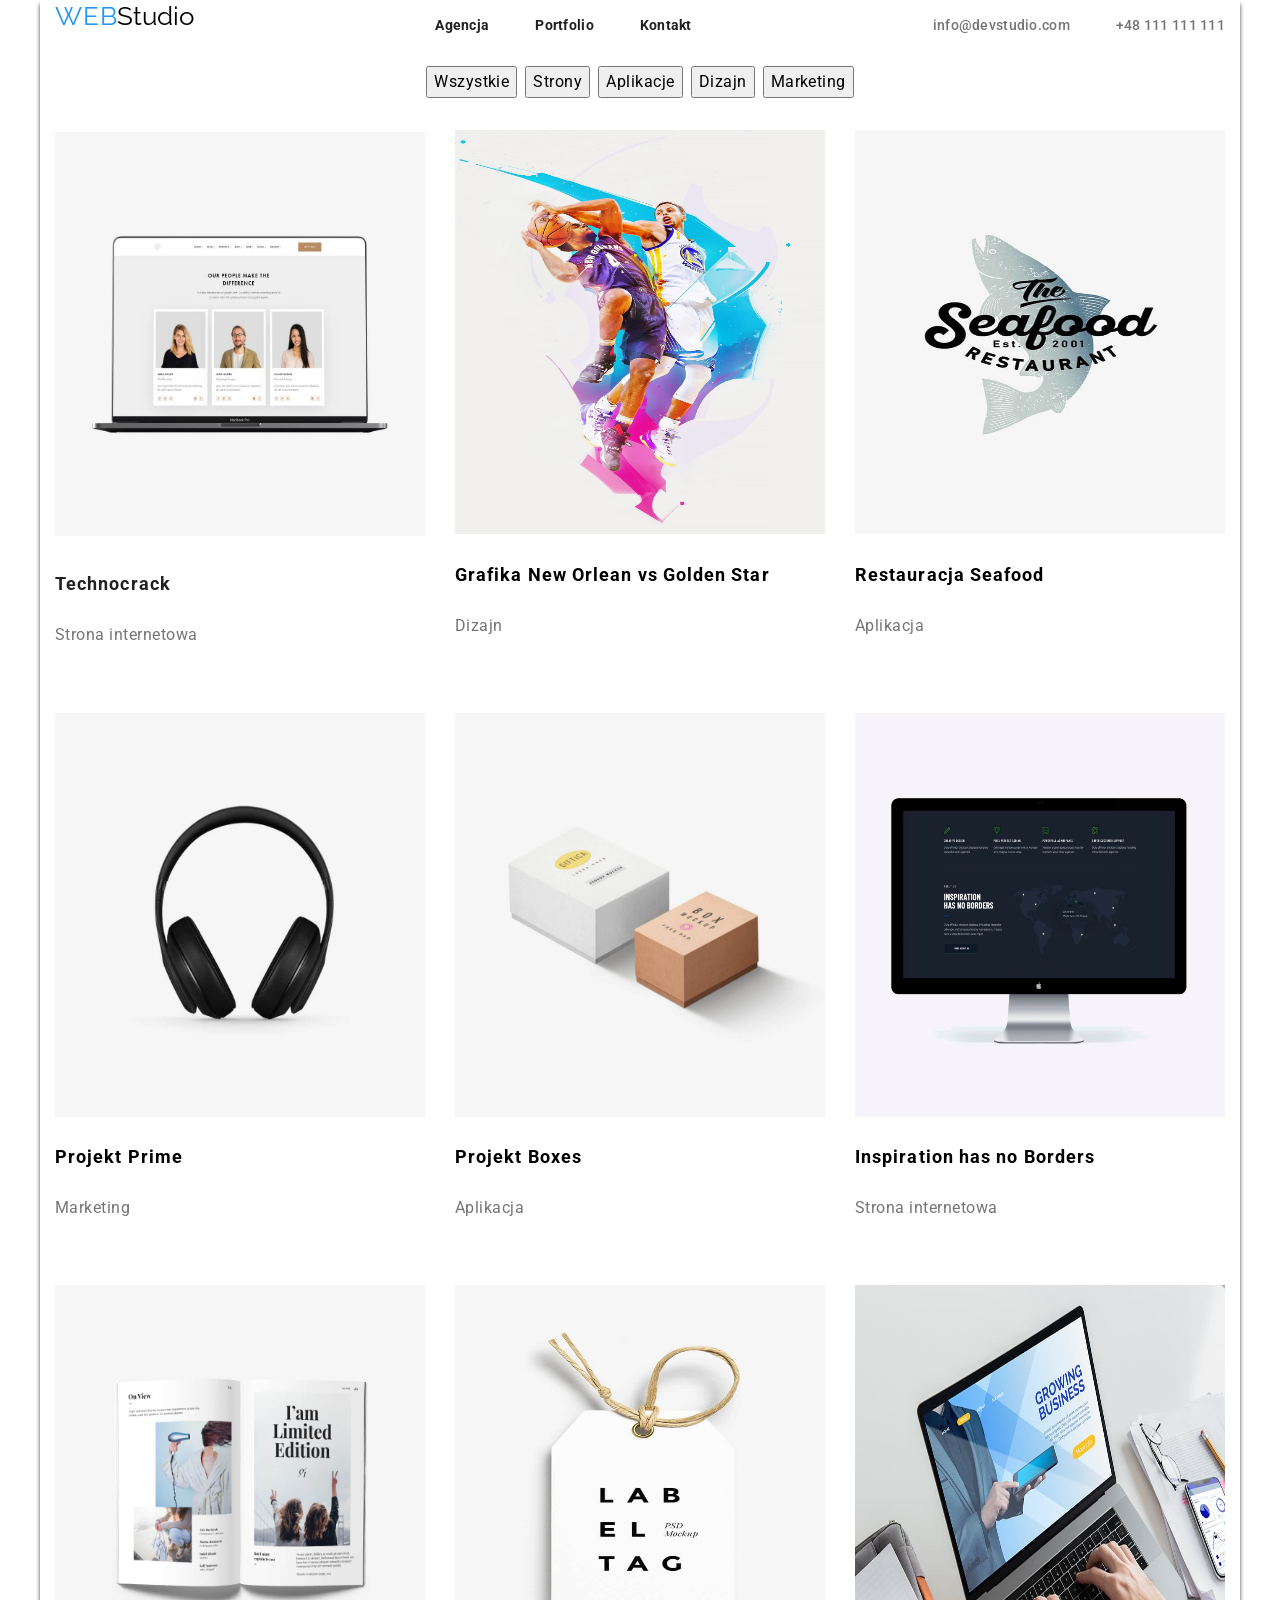
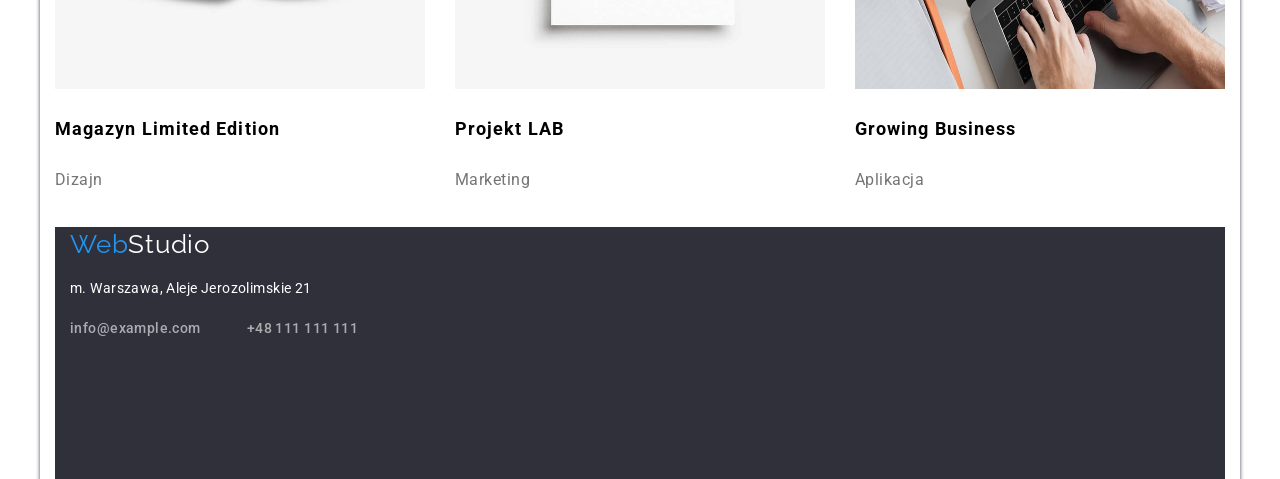
==== commit bce5948c: "portfolio portfolio poprawione" ====
--- a/portfolio.html
+++ b/portfolio.html
@@ -36,14 +36,14 @@
   </div>
 </header>
     <main>
-      <ul class="block">
+      <ul class="block1">
 <li><button type="button" class="strony">Wszystkie</button></li>
 <li><button type="button" class="strony">Strony</button></li>
 <li><button type="button" class="strony">Aplikacje</button></li>
 <li><button type="button" class="strony">Dizajn</button></li>
 <li><button type="button" class="strony">Marketing</button></li>
 </ul>
-<ul class="block">
+<ul class="block2">
   <li class="zdjecie">
     <p>
     <img src="./images/slaptop3osoby.jpg"
--- a/css/style.css
+++ b/css/style.css
@@ -201,7 +201,19 @@
     flex-wrap: nowrap;
     flex-direction: row;
 }
-
+.block1{
+    display: flex;
+    flex-direction: row;
+    flex-wrap: nowrap;
+    justify-content: center;
+    gap: 8px;
+}
+.block2{
+    display: flex;
+    flex-basis: calc((100%-60px)/3);
+    flex-wrap: wrap;
+    gap: 30px;
+}
 .foot {
 background-color: var(--background-grey);
 height: 252px;
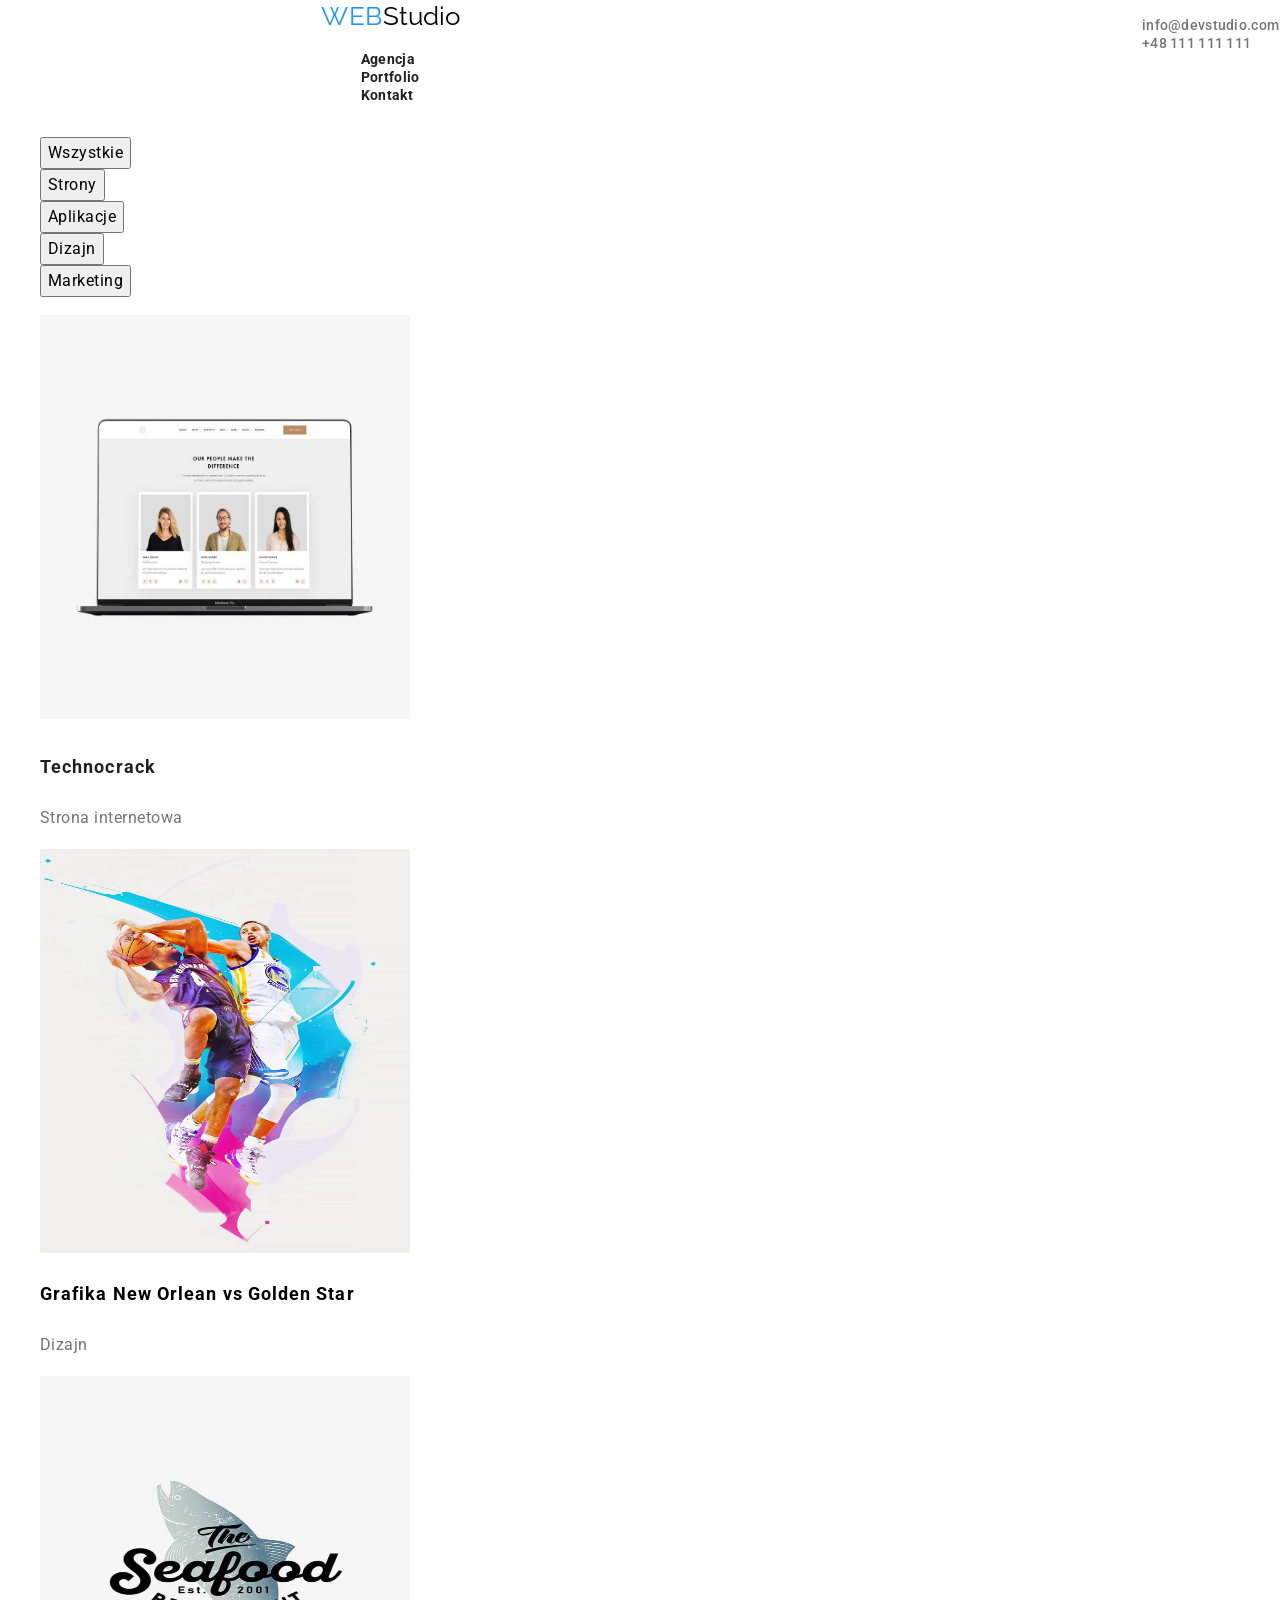
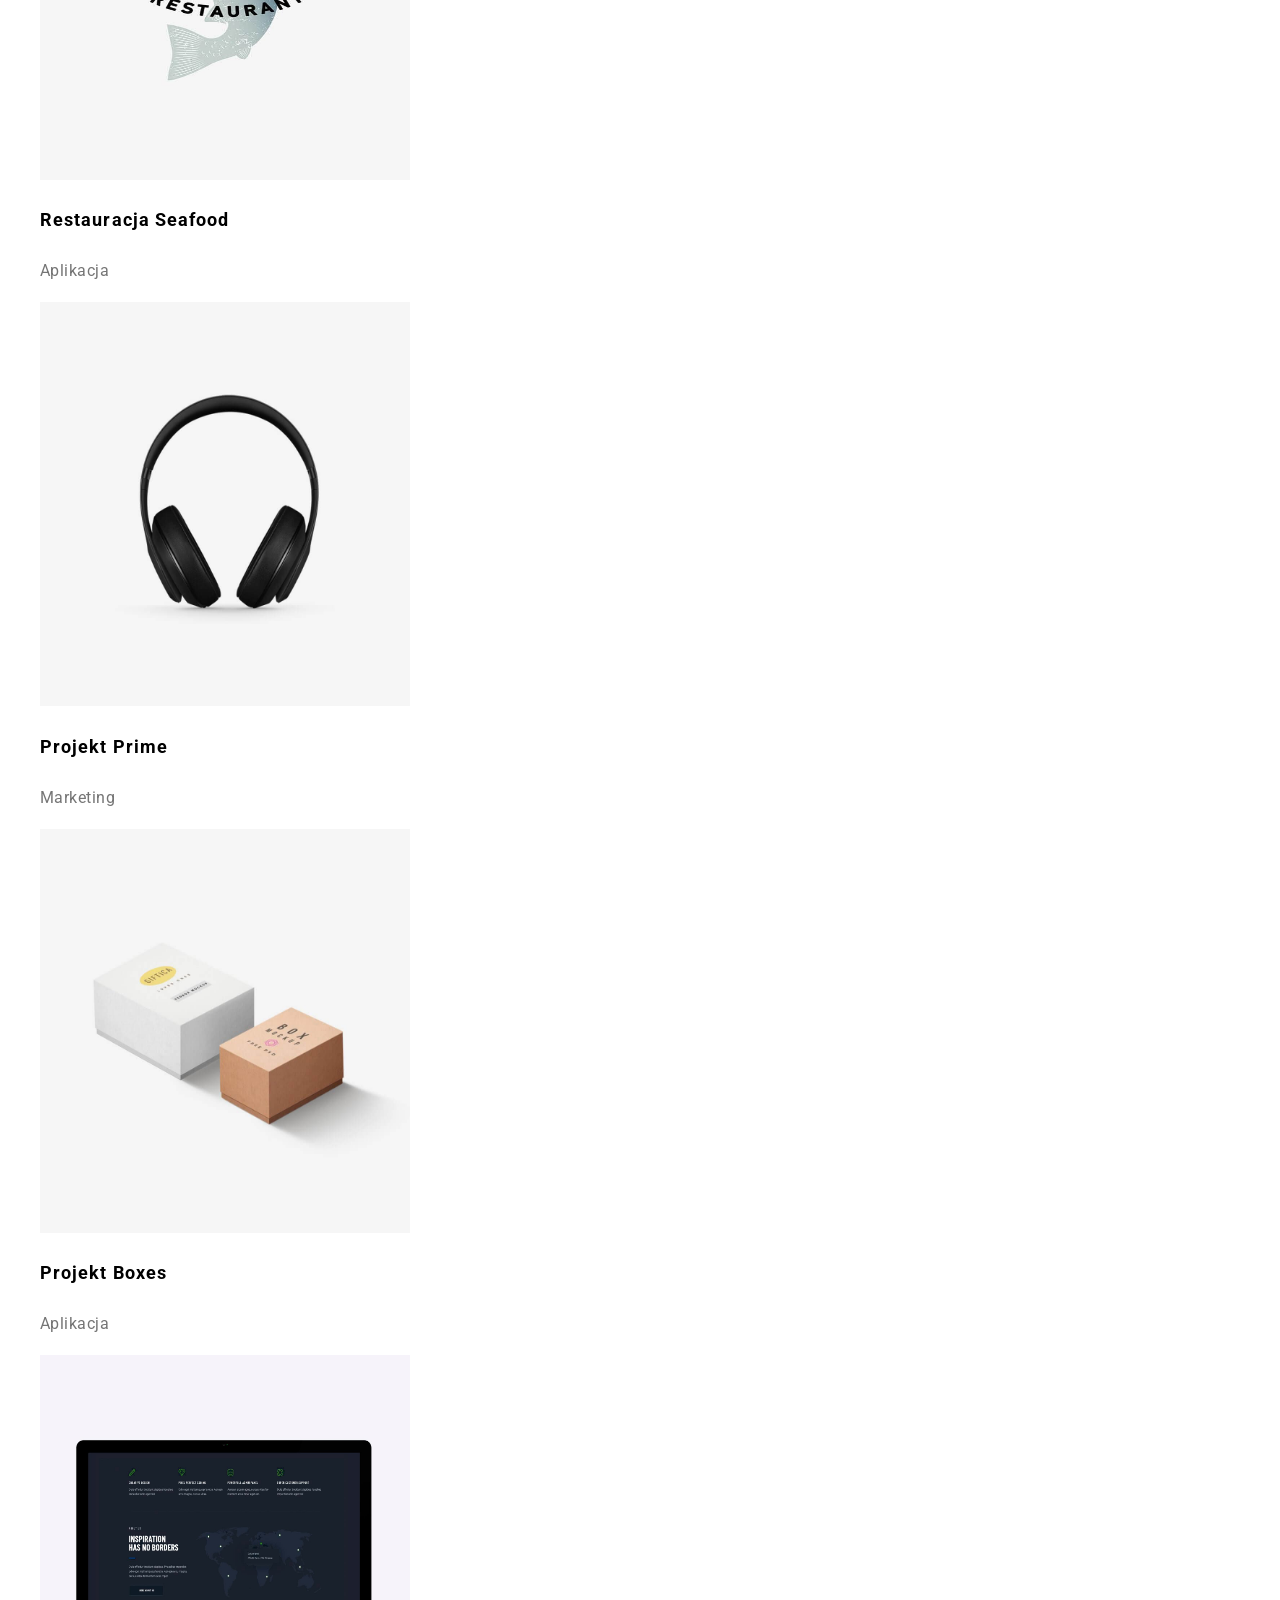
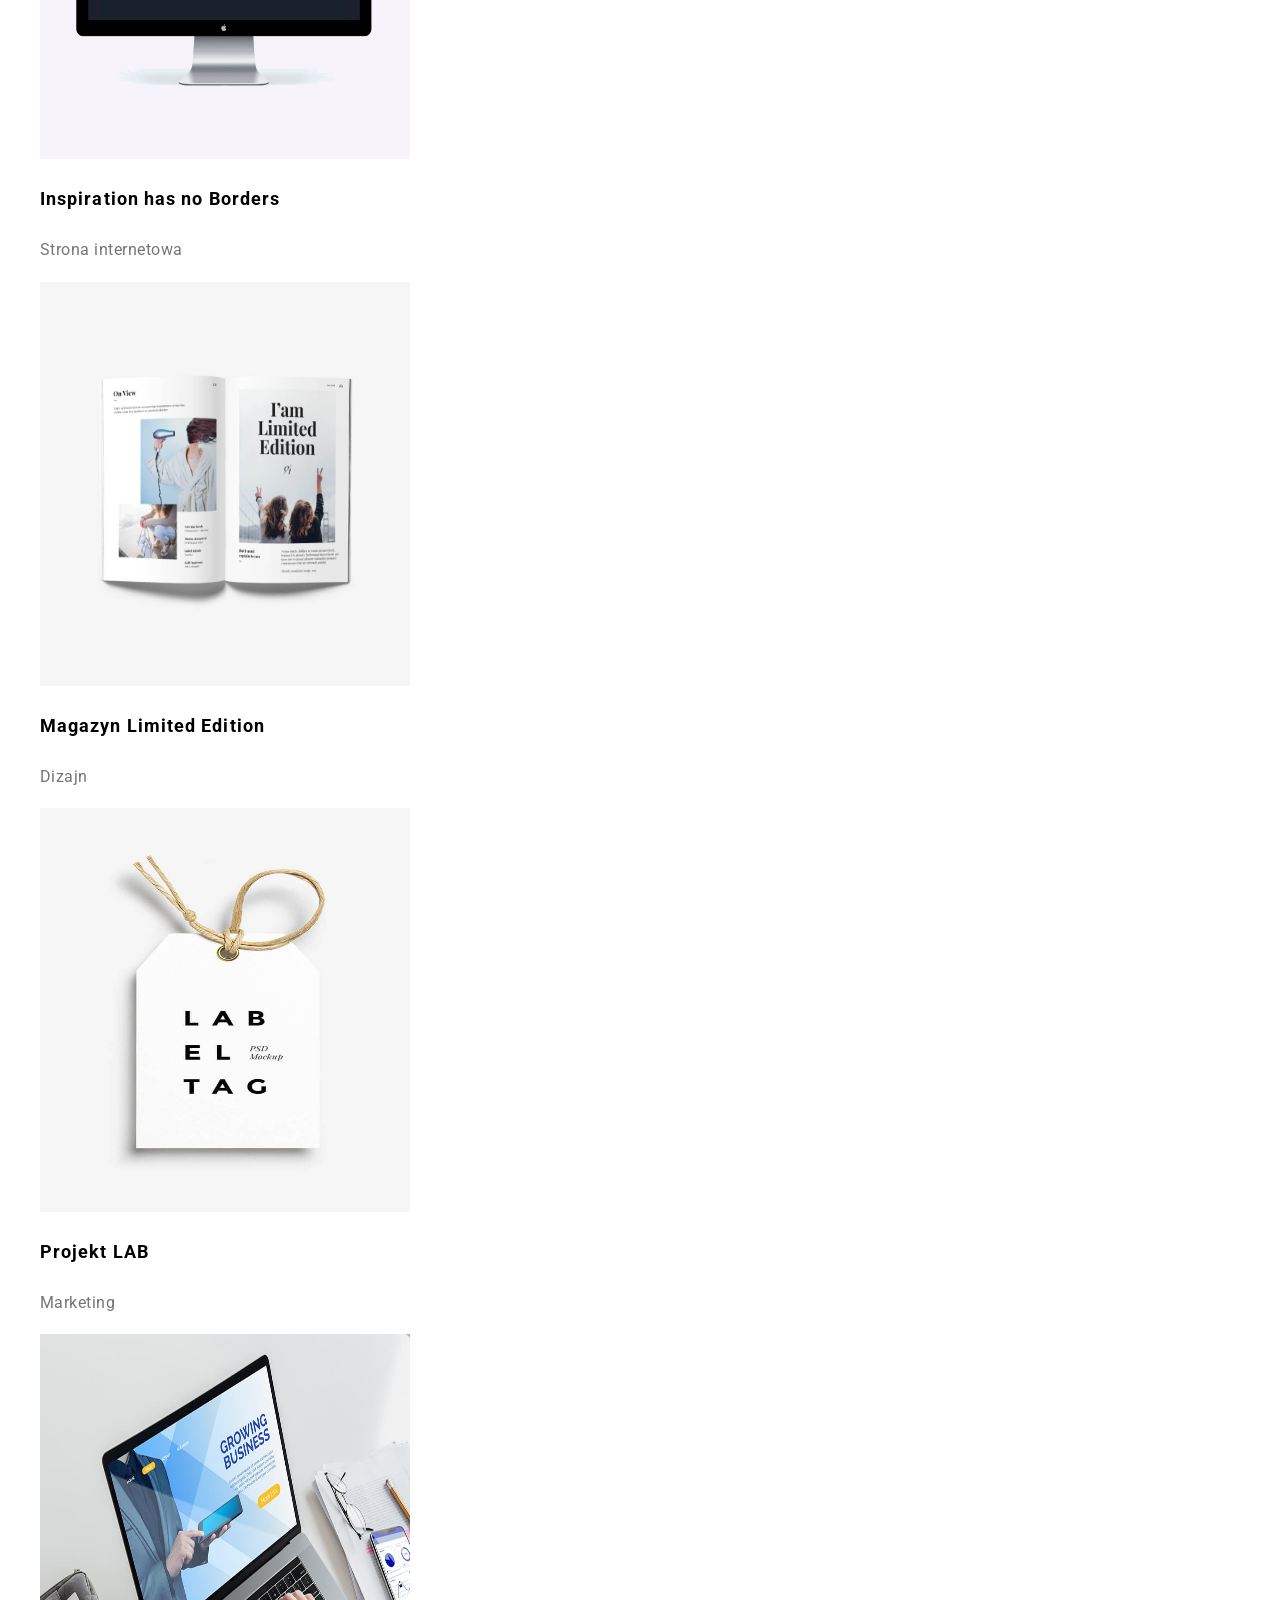
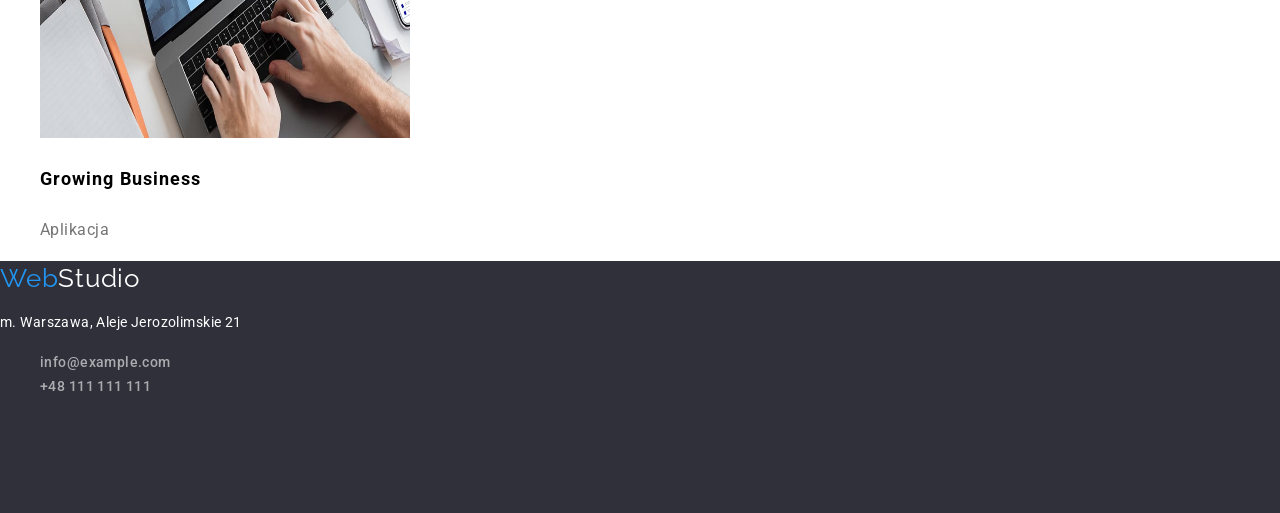
==== commit 52e16b4d: "zmiany mentora" ====
--- a/portfolio.html
+++ b/portfolio.html
@@ -1,6 +1,9 @@
 <!DOCTYPE html>
 <html lang="pl">
 <head>
+  <link
+    rel="stylesheet"
+    href="https://cdnjs.cloudflare.com/ajax/libs/modern-normalize/1.0.0/modern-normalize.min.css">
     <meta charset="UTF-8">
     <meta http-equiv="X-UA-Compatible" content="IE=edge">
     <meta name="viewport" content="width=device-width, initial-scale=1.0">
--- a/css/style.css
+++ b/css/style.css
@@ -1,268 +1,196 @@
+*,
+*::before,
+*::after {
+  box-sizing: border-box;
+}
+
 :root {
   --black-main: #212121;
   --second-black: #000000;
-  --main-blue: #2196F3;
-  --background-grey: #2F303A;
-  --main-white: #FFFFFF;
-  --second-white: #F5F4FA;
+  --main-blue: #2196f3;
+  --background-grey: #2f303a;
+  --main-white: #ffffff;
+  --second-white: #f5f4fa;
   --main-silver: #757575;
 }
 
-.container{
-    margin: 0 auto;
-    width: 100%;
-    max-width: 1200px;
-    padding: 0 15px;
-    display: contents;
+body {
+  font-family: 'Roboto', sans-serif;
+  color: var(--main-black);
+  box-shadow: 0px 4px 4px 0px rgba(66, 68, 90, 1);
+  width: 1600px;
 }
-body {
-    font-family: 'Roboto', sans-serif;
-    font-weight: 1600px; 
-    color: var(--main-black);
-    box-shadow:  0px 4px 4px 0px rgba(66, 68, 90, 1);
-    margin: 0 auto;
-    width: 100%;
-    max-width: 1200px;
-    padding: 0 15px;
+ul {
+  list-style-type: none;
 }
-
-ul {
-    list-style-type: none;
-    display: flex;
-    flex-wrap: wrap;
-    padding: 0;
-    gap: 46px;
-}
-
-.head{
-    display: flex;
-    justify-content: space-between;
+header {
+  display: flex;
+  justify-content: space-around;
 }
 
 .logo {
-color: var(--second-black);
-background-color:var(--main-white);
-text-decoration: none;
-font-family: Raleway;
-font-size: 26px;
-line-height: 1.29;
-cursor: pointer;
+  color: var(--second-black);
+  background-color: var(--main-white);
+  text-decoration: none;
+  font-family: Raleway;
+  font-size: 26px;
+  line-height: 1.29;
+  cursor: pointer;
 }
 .logo1 {
-color: #2196F3;
-font-family: Raleway;
-font-size: 26px;
-line-height: 1.29;
-letter-spacing: 0.03em;
-cursor: pointer;
+  color: #2196f3;
+  font-family: Raleway;
+  font-size: 26px;
+  line-height: 1.29;
+  letter-spacing: 0.03em;
+  cursor: pointer;
 }
 .logo2 {
-color: var(--black-main);
-font-weight: bold;
-font-size: 14px;
-line-height: 1.14;
-letter-spacing: 0.02em;
-text-decoration: none;
-list-style-type: none;
-
+  color: var(--black-main);
+  font-weight: bold;
+  font-size: 14px;
+  line-height: 1.14;
+  letter-spacing: 0.02em;
+  text-decoration: none;
+  list-style-type: none;
 }
 .logo3 {
-color: var(--main-silver);
-text-decoration: none;
-font-size: 14px;
-line-height: 1.14;
-letter-spacing: 0.02em;
-font-weight: 500;
+  color: var(--main-silver);
+  text-decoration: none;
+  font-size: 14px;
+  line-height: 1.14;
+  letter-spacing: 0.02em;
+  font-weight: 500;
 }
 .logo:hover,
 .logo1:hover,
 .logo2:hover,
-.logo3:hover{
-    color: var(--main-blue);
-    text-decoration: underline;
+.logo3:hover {
+  color: var(--main-blue);
 }
 
-.titel {
-background-color: var(--background-grey);
-height: 600px;
-width: 1600px;
-margin: 0 auto;
-width: 100%;
-max-width: 1200px;
-padding: 0 15px;
+.title {
+  background-color: var(--background-grey);
+  height: 600px;
+  /* width: 1600px; */
 }
-.titelh1 {
-display: flex;
-max-width: 696px;
-font-size: 44px;
-line-height: 1.36;
-letter-spacing: 0.06em;
-text-transform: uppercase;
-color:var(--main-white);
-text-align: center;
-flex-wrap: wrap;
-margin: auto;
-padding-top: 172px;
-padding-bottom: 30px;
+h1 {
+  font-size: 44px;
+  line-height: 1.36;
+  letter-spacing: 0.06em;
+  color: var(--main-white);
 }
-.titelbutton {
-height: 50px;
-width: 200px;
-font-family: inherit;
-font-weight: bold;
-font-size: 16px;
-line-height: 1.88;
-letter-spacing: 0.06em;
-background-color:var(--main-blue);
-color: var(--main-white);
-cursor: pointer;
-display: flex;
-justify-content: space-around;
-margin: auto;
+.titlebutton {
+  height: 50px;
+  /* width: 200px; */
+  font-family: inherit;
+  font-weight: bold;
+  font-size: 16px;
+  line-height: 1.88;
+  letter-spacing: 0.06em;
+  background-color: var(--main-blue);
+  color: var(--main-white);
+  cursor: pointer;
 }
-.lorem{
-    justify-content: space-evenly;
-    display: flex;
-    flex-wrap: nowrap;
-}
-
-
-.titelh2 {
-font-size: 36px;
-line-height: 1.16;
-letter-spacing: 0.03em;
-color:var(--black-main);
-display: flex;
-justify-content: center;
+h2 {
+  font-size: 36px;
+  line-height: 1.16;
+  letter-spacing: 0.03em;
+  color: var(--black-main);
 }
 .titelh3 {
-font-size: 14px;
-line-height: 1.14;
-letter-spacing: 0.03em;
-color:var(--black-main);
+  font-size: 14px;
+  line-height: 1.14;
+  letter-spacing: 0.03em;
+  color: var(--black-main);
 }
-
-.titellor {
-font-size: 14px;
-line-height: 1.71;
-letter-spacing: 0.03em;
-color:var(--main-silver);
-display: flex;
-flex-direction: column;
-justify-content: space-evenly;
-display: flex;
-flex-wrap: nowrap;
+.lor {
+  font-size: 14px;
+  line-height: 1.71;
+  letter-spacing: 0.03em;
+  color: var(--main-silver);
 }
 .my {
-font-size: 16px;
-line-height: 1.19;
-letter-spacing: 0.03em;
-color:var(--black-main);
-font-style:normal;
-display: flex;
-flex-direction: column;
-flex-wrap: wrap;
+  font-size: 16px;
+  line-height: 1.19;
+  letter-spacing: 0.03em;
+  color: var(--black-main);
+  font-style: normal;
 }
 
 .strony {
-font-size: 16px;
-line-height: 1.63;
-letter-spacing: 0.03em;
-font-family: inherit;
+  font-size: 16px;
+  line-height: 1.63;
+  letter-spacing: 0.03em;
+  font-family: inherit;
 }
 .strony:hover {
-color: var(--main-white);
-background-color: var(--main-blue);
-cursor: pointer;
+  color: var(--main-white);
+  background-color: var(--main-blue);
+  cursor: pointer;
 }
 .zdjecie {
-font-size: 18px;
-line-height: 2;
-letter-spacing: 0.06em;
-color:var(--black-main);
+  font-size: 18px;
+  line-height: 2;
+  letter-spacing: 0.06em;
+  color: var(--black-main);
 }
 .zdjecianazwa {
-    line-height: 2;
-font-weight: bold;
-font-size: 18px;
-letter-spacing: 0.06em;
-font-size: 18px
+  line-height: 2;
+  font-weight: bold;
+  font-size: 18px;
+  letter-spacing: 0.06em;
+  font-size: 18px;
 }
-.zdjeciastrona{
-font-size: 16px;
-line-height: 1.88;
-letter-spacing: 0.03em;
-color: var(--main-silver);
-}
-.block{
-    display: flex;
-    justify-content: space-evenly;
-    align-content: center;
-    flex-wrap: nowrap;
-    flex-direction: row;
-}
-.block1{
-    display: flex;
-    flex-direction: row;
-    flex-wrap: nowrap;
-    justify-content: center;
-    gap: 8px;
-}
-.block2{
-    display: flex;
-    flex-basis: calc((100%-60px)/3);
-    flex-wrap: wrap;
-    gap: 30px;
+.zdjeciastrona {
+  font-size: 16px;
+  line-height: 1.88;
+  letter-spacing: 0.03em;
+  color: var(--main-silver);
 }
 .foot {
-background-color: var(--background-grey);
-height: 252px;
-width: 1600px;
-margin: 0 auto;
-    width: 100%;
-    max-width: 1200px;
-    padding: 0 15px;
-    display: flex;
-    flex-direction: column;
+  background-color: var(--background-grey);
+  height: 252px;
+  width: 1600px;
 }
 .foot1 {
-list-style-type: none;
-font-family: Raleway;
-font-size: 26px;
-line-height: 1.19;
-letter-spacing: 0.03em;
-color: #FFFFFF;
-cursor: pointer;
-text-decoration: none; 
+  list-style-type: none;
+  font-family: Raleway;
+  font-size: 26px;
+  line-height: 1.19;
+  letter-spacing: 0.03em;
+  color: #ffffff;
+  cursor: pointer;
+  text-decoration: none;
 }
 .foot2 {
-font-family: Raleway;
-font-size: 26px;
-line-height: 1.38;
-letter-spacing: 0.03em;
-color:#2196F3;
-text-decoration: none;
-list-style-type: none;
+  font-family: Raleway;
+  font-size: 26px;
+  line-height: 1.38;
+  letter-spacing: 0.03em;
+  color: #2196f3;
+  text-decoration: none;
+  list-style-type: none;
 }
 .foot3 {
-font-size: 14px;
-line-height: 1.71;
-letter-spacing: 0.03em;
-color: #FFFFFF;
-font-style: normal;
+  font-size: 14px;
+  line-height: 1.71;
+  letter-spacing: 0.03em;
+  color: #ffffff;
+  font-style: normal;
 }
 .foot4 {
-font-size: 14px;
-line-height: 1.71;
-letter-spacing: 0.03em;
-color: #FFFFFF99;
-text-decoration: none;
-font-style: normal;
-font-weight: 500;
+  font-size: 14px;
+  line-height: 1.71;
+  letter-spacing: 0.03em;
+  color: #ffffff99;
+  text-decoration: none;
+  font-style: normal;
+  font-weight: 500;
 }
 .foot:hover,
 .foot1:hover,
 .foot2:hover,
 .foot4:hover {
-    color:var(--main-blue) ;
-}+  color: var(--main-blue);
+}
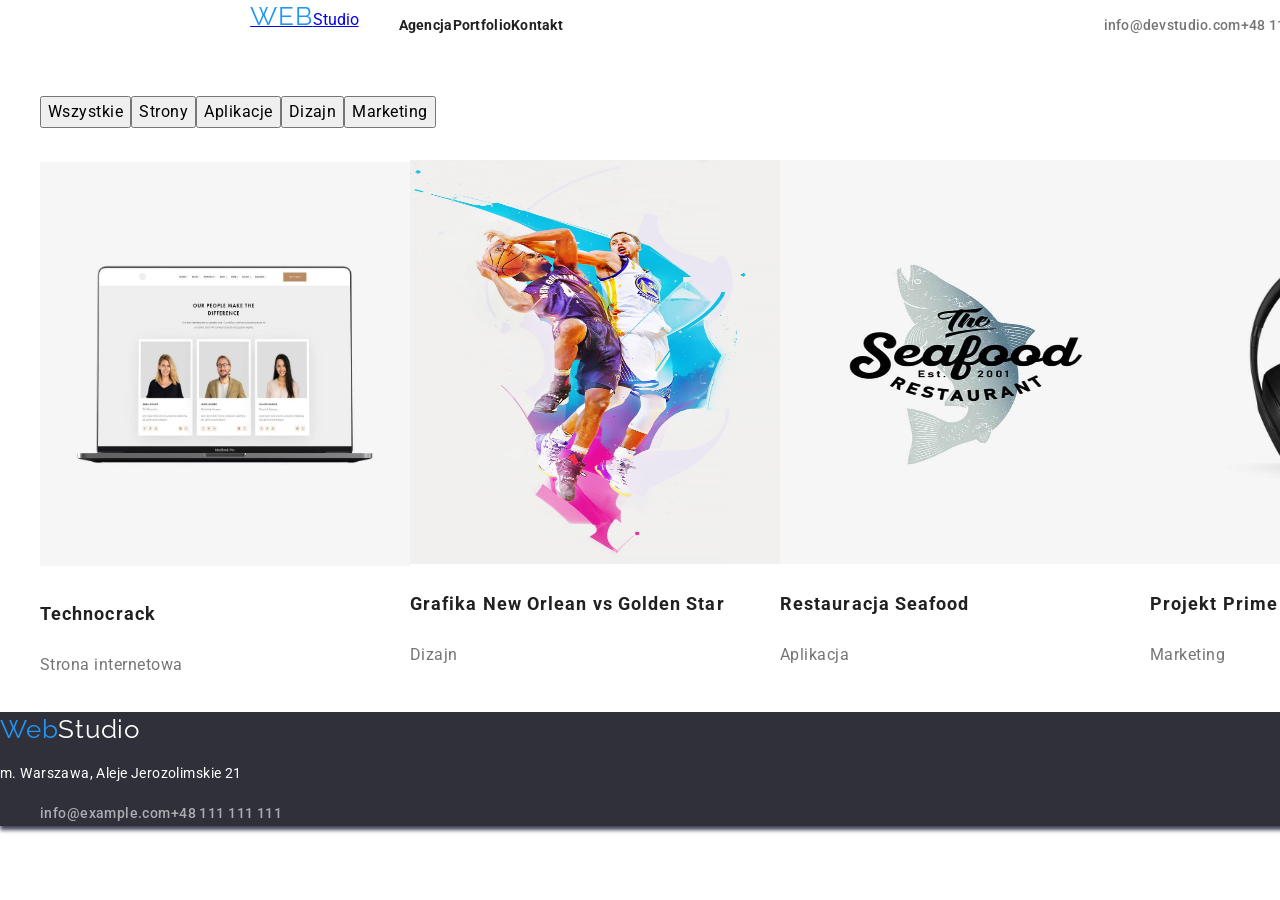
==== commit 9e9d9756: "zmiany 02/12" ====
--- a/portfolio.html
+++ b/portfolio.html
@@ -18,26 +18,23 @@
     <link rel="stylesheet" href="./css/style.css">
 </head>
 <body>
-<header class="head">
-      <div class="container">
+  <header>
+    <nav>
       <a href="./index.html" class="logo"><span class="logo1">WEB</span>Studio</a>
+
       <!-- Nawigacja do innych stron -->
-      <nav>
-        
       <ul>
         <li><a href="Agencja" class="logo2">Agencja</a></li>
         <li><a href="Portfolio" class="logo2">Portfolio</a></li>
         <li><a href="Kontakt" class="logo2">Kontakt</a></li>
       </ul>
     </nav>
-</div>
-<div>
+
 <ul>
     <li><a href="mail:info@devstudio.com " class="logo3">info@devstudio.com</a></li>
     <li><a href="telto:+48111111111" class="logo3">+48 111 111 111</a></li>
 </ul>
-  </div>
-</header>
+  </header>
     <main>
       <ul class="block1">
 <li><button type="button" class="strony">Wszystkie</button></li>
--- a/css/style.css
+++ b/css/style.css
@@ -22,12 +22,24 @@
 }
 ul {
   list-style-type: none;
+  display: flex;
+}
+
+}
+section {
+  width: 1200px;
+  margin-left: 215px;
 }
 header {
   display: flex;
   justify-content: space-around;
-}
-
+  height: 80px;
+}
+nav{
+    display: flex;
+}
+
+)
 .logo {
   color: var(--second-black);
   background-color: var(--main-white);
@@ -73,12 +85,14 @@
   background-color: var(--background-grey);
   height: 600px;
   /* width: 1600px; */
+  justify-content: center;
 }
 h1 {
   font-size: 44px;
   line-height: 1.36;
   letter-spacing: 0.06em;
   color: var(--main-white);
+  padding: 200,450,280;
 }
 .titlebutton {
   height: 50px;
@@ -98,13 +112,13 @@
   letter-spacing: 0.03em;
   color: var(--black-main);
 }
-.titelh3 {
+h3 {
   font-size: 14px;
   line-height: 1.14;
   letter-spacing: 0.03em;
   color: var(--black-main);
 }
-.lor {
+.titlelor {
   font-size: 14px;
   line-height: 1.71;
   letter-spacing: 0.03em;
@@ -150,7 +164,6 @@
 }
 .foot {
   background-color: var(--background-grey);
-  height: 252px;
   width: 1600px;
 }
 .foot1 {
